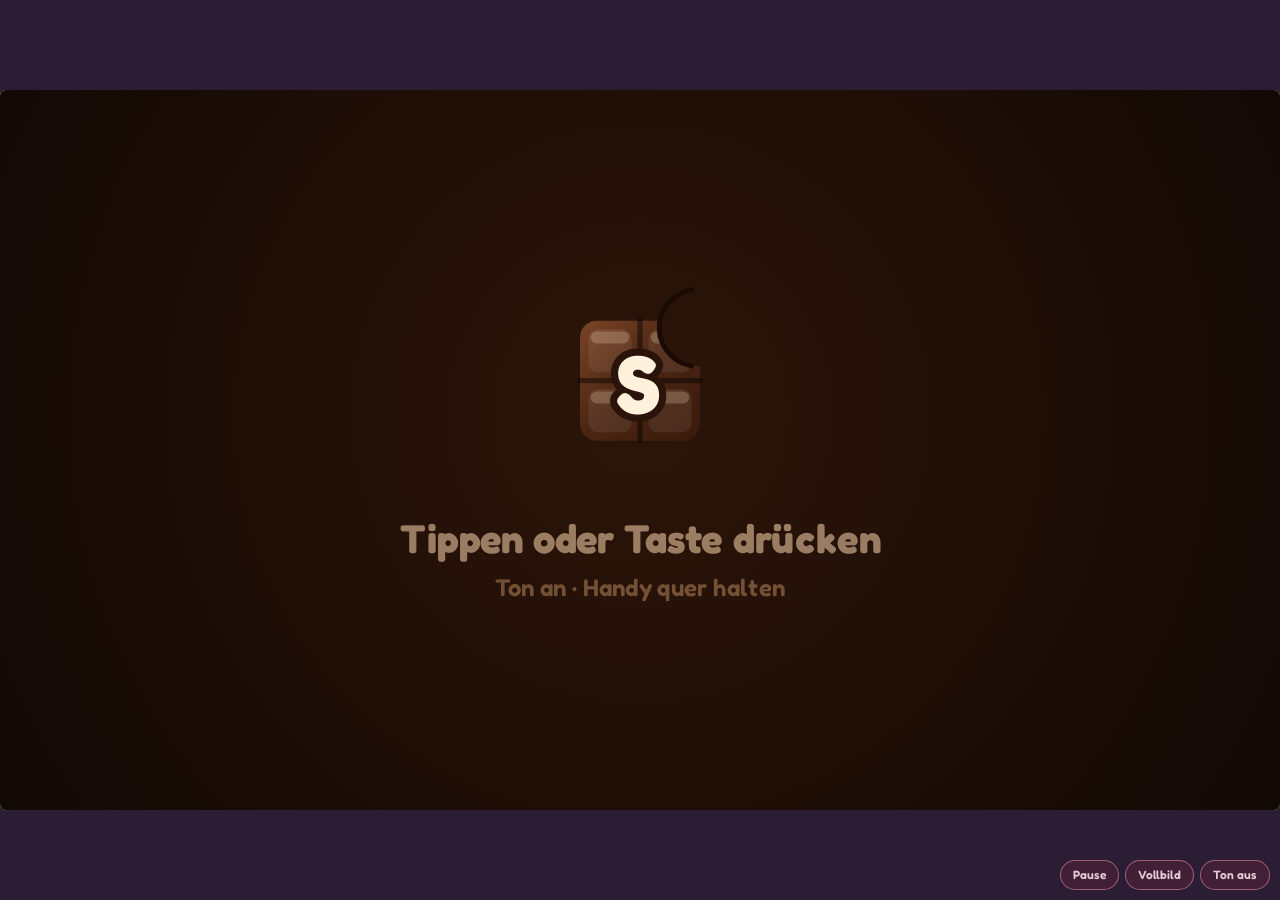
==== Pookiewookie-App/index.html @ 461b66d8 "Add files via upload" ====
<!doctype html>
<html lang="de">
<head>
<meta charset="utf-8">
<meta name="viewport" content="width=device-width, initial-scale=1, maximum-scale=1, user-scalable=no, viewport-fit=cover">
<meta name="theme-color" content="#2b1d33">
<meta name="apple-mobile-web-app-capable" content="yes">
<meta name="mobile-web-app-capable" content="yes">
<meta name="apple-mobile-web-app-status-bar-style" content="black-translucent">
<meta name="apple-mobile-web-app-title" content="Pookiewookie">
<link rel="manifest" href="manifest.webmanifest">
<link rel="icon" href="icon-192.png">
<link rel="apple-touch-icon" href="icon-180.png">
<title>Pookiewookie</title>
<link rel="preconnect" href="https://fonts.gstatic.com" crossorigin>
<link rel="stylesheet" href="https://fonts.googleapis.com/css2?family=Fredoka:wght@400;600;700&display=swap">
<style>
/* Layout: an HD canvas with the 480x270 logical world scaled to fit, a WebGL globe stacked on top for the world menu, soft rounded overlays. Pastel bakery palette. */
:root{
  --bg:#2b1d33; --fg:#fff7ef; --muted:#e6c9d6; --pink:#ff9eb0; --rose:#ff6f9c; --mint:#9be7a5; --sky:#8fd3ff; --cream:#fff4e0; --gold:#ffd84a; --plum:#7a3b57;
  --panel:rgba(74,34,58,.9); --line:rgba(255,158,176,.5);
  --font:'Fredoka',system-ui,-apple-system,'Segoe UI',sans-serif;
  color-scheme:dark;
}
[hidden]{display:none!important}
html,body{height:100%}
body{margin:0;background:var(--bg);color:var(--fg);font-family:var(--font);overflow:hidden;display:grid;place-items:center;overscroll-behavior:none;-webkit-user-select:none;user-select:none;-webkit-tap-highlight-color:transparent}
#stage{position:relative;touch-action:none}
#c{background:#ffc9dc;display:block;border-radius:6px}
#globe{position:absolute;inset:0;display:block;border-radius:6px;cursor:grab;touch-action:none}
#globe:active{cursor:grabbing}
:fullscreen #c,:fullscreen #globe{border-radius:0}
#globeUI{position:absolute;inset:0;pointer-events:none;overflow:hidden}
#globeUI .ghead{position:absolute;left:0;right:0;top:4%;text-align:center}
#globeUI h2{margin:0;font:700 clamp(18px,4.5vw,40px)/1.1 var(--font);color:#fff;text-shadow:3px 3px 0 var(--plum),0 0 30px rgba(143,211,255,.6)}
#globeUI #gprog{margin:4px 0 0;font:600 clamp(10px,1.8vw,15px)/1.3 var(--font);color:var(--muted);text-shadow:1px 1px 0 var(--plum)}
#globeUI .gfoot{position:absolute;left:2%;right:30%;bottom:3%;display:flex;gap:8px;justify-content:flex-start;align-items:center;flex-wrap:wrap}
#globeUI .gfoot p{margin:0;font:600 clamp(9px,1.6vw,13px)/1.3 var(--font);color:var(--muted);text-shadow:1px 1px 0 var(--plum)}
#globeUI .gfoot .btn{pointer-events:auto;padding:8px 14px;font-size:13px;margin:0}
.wm{position:absolute;left:0;top:0;pointer-events:auto;display:grid;justify-items:center;gap:2px;padding:4px 8px 6px;background:rgba(255,255,255,.9);border:2px solid rgba(122,59,87,.35);border-radius:14px;color:var(--plum);font:600 clamp(9px,1.6vw,13px)/1.2 var(--font);cursor:pointer;transition:opacity .15s;will-change:transform;white-space:nowrap}
.wm b{width:1.9em;height:1.9em;border-radius:50%;background:var(--rose);color:#fff;display:grid;place-items:center;font-weight:700;box-shadow:0 2px 0 var(--plum)}
.wm i{font-style:normal;font-size:.85em;color:#b06a85}
.wm.done b{background:var(--mint);color:var(--plum)}
.wm.sel{border-color:var(--gold);box-shadow:0 0 0 3px rgba(255,216,74,.55),0 0 22px rgba(255,216,74,.5)}
.wm::after{content:"";position:absolute;left:50%;bottom:-9px;margin-left:-6px;border:6px solid transparent;border-top-color:rgba(255,255,255,.9)}
.ov{position:fixed;inset:0;z-index:3;display:grid;place-items:center;padding:16px;background:rgba(43,29,51,.55);overflow:auto}
.card{max-width:560px;width:100%;box-sizing:border-box;padding:26px 24px;background:var(--panel);border:4px solid var(--pink);border-radius:26px;box-shadow:0 10px 0 rgba(0,0,0,.25);text-align:center}
h1{margin:0 0 6px;font:700 clamp(34px,8vw,64px)/1.1 var(--font);color:var(--pink);text-shadow:4px 4px 0 var(--plum);letter-spacing:.02em}
h2{margin:0 0 10px;font:700 clamp(22px,5vw,32px)/1.2 var(--font);color:var(--pink)}
.sub{margin:0 0 14px;font:600 14px/1.5 var(--font);color:var(--muted)}
p{margin:0 0 14px;font:400 15px/1.55 var(--font)}
.keys{display:grid;grid-template-columns:repeat(2,minmax(0,1fr));gap:6px 14px;margin:0 0 16px;font:400 13px/1.6 var(--font);color:var(--muted);text-align:left}
.keys b{color:var(--fg);font-weight:600;padding:1px 6px;border:1px solid var(--line);border-radius:6px;margin-right:3px}
.btn{background:var(--rose);color:#fff;border:0;padding:12px 22px;border-radius:999px;font:700 16px/1 var(--font);cursor:pointer;box-shadow:0 5px 0 var(--plum)}
.btn:hover{transform:translateY(1px);box-shadow:0 4px 0 var(--plum)}
.btn.ghost{background:transparent;color:var(--fg);border:2px solid var(--line);box-shadow:none;margin-left:8px;padding:10px 16px}
.btn.ghost:hover{transform:none;background:rgba(255,158,176,.15)}
:focus-visible{outline:3px solid var(--sky);outline-offset:2px}
.btnrow{display:flex;gap:8px;justify-content:center;flex-wrap:wrap;margin:0 0 6px}
.btnrow .btn{margin:0}
details{margin:0 0 16px;text-align:left;border:2px solid var(--line);border-radius:16px;padding:10px 14px;background:rgba(0,0,0,.15)}
summary{cursor:pointer;font:700 14px/1.4 var(--font);color:var(--pink)}
.settings{display:grid;gap:8px 12px;align-items:center;margin-top:10px;font:600 13px/1.4 var(--font);color:var(--muted)}
.settings label.chk{display:flex;gap:8px;align-items:center;color:var(--fg)}
.settings input[type=checkbox]{width:18px;height:18px;accent-color:var(--rose)}
.settings small{font:400 12px/1.4 var(--font);color:var(--muted)}
#card{background:#ffc9dc}
#card .card{background:rgba(74,34,58,.92)}
#card-world{margin:0 0 4px;font:600 13px/1.4 var(--font);letter-spacing:.14em;text-transform:uppercase;color:var(--gold)}
#card-lives{color:var(--muted);font-size:15px}
#clear-stars{font-size:30px;color:var(--gold);margin:0 0 8px;letter-spacing:.2em}
#clear-stats{display:grid;grid-template-columns:repeat(2,minmax(0,1fr));gap:8px 16px;margin:0 0 18px;text-align:left}
.row{display:flex;flex-direction:column;gap:2px}.row dt{font-size:12px;color:var(--muted)}.row dd{margin:0;font-size:20px;font-weight:700;color:var(--pink)}
#bubble{position:fixed;left:50%;top:12%;transform:translateX(-50%) scale(1);z-index:4;max-width:min(80vw,520px);padding:12px 20px;background:#fff;color:var(--plum);border:4px solid var(--pink);border-radius:22px;font:700 clamp(15px,3.2vw,26px)/1.25 var(--font);text-align:center;opacity:0;pointer-events:none;transition:opacity .2s}
#bubble::after{content:"";position:absolute;left:50%;bottom:-18px;margin-left:-10px;border:10px solid transparent;border-top-color:var(--pink)}
#bubble.on{opacity:1;animation:pop .45s cubic-bezier(.2,1.6,.4,1)}
#bubble.sad{border-color:var(--sky);color:#3b5a7a}#bubble.sad::after{border-top-color:var(--sky)}
@keyframes pop{0%{transform:translateX(-50%) scale(.5)}100%{transform:translateX(-50%) scale(1)}}
#banner{position:fixed;left:50%;top:34%;transform:translateX(-50%);z-index:4;text-align:center;opacity:0;transition:opacity .3s;pointer-events:none;max-width:90vw}
#banner.on{opacity:1}
#banner div{font:700 clamp(26px,5vw,48px)/1.1 var(--font);color:var(--gold);text-shadow:3px 3px 0 var(--plum),0 0 24px rgba(0,0,0,.5)}
#banner small{display:block;margin-top:6px;font:600 15px/1.3 var(--font);color:#fff;text-shadow:2px 2px 0 var(--plum)}
#corner{position:fixed;right:10px;bottom:10px;z-index:5;display:flex;gap:6px}
#corner button{background:rgba(74,34,58,.75);color:var(--muted);border:1px solid var(--line);border-radius:999px;padding:8px 12px;font:600 12px/1 var(--font);cursor:pointer}
#corner button:hover{color:#fff;border-color:var(--pink)}
#touch{position:fixed;inset:auto 0 0 0;z-index:4;display:none;justify-content:space-between;padding:0 max(12px,env(safe-area-inset-left,0px)) calc(10px + env(safe-area-inset-bottom,0px)) max(12px,env(safe-area-inset-right,0px));pointer-events:none}
#touch div{display:flex;gap:8px;align-items:flex-end}
#touch .col{flex-direction:column;align-items:center;gap:8px}
#touch button{pointer-events:auto;width:54px;height:54px;border-radius:50%;background:rgba(74,34,58,.55);border:2px solid var(--line);color:var(--fg);font:700 18px/1 var(--font);touch-action:none;-webkit-user-select:none;user-select:none;padding:0}
#touch button small{display:block;font:600 8px/1 var(--font);color:var(--muted);margin-top:2px}
#touch button:active{background:var(--rose)}
#touch .big{width:64px;height:64px}
/* the run pad: one pill, slide the thumb left or right without lifting it */
.dpad{pointer-events:auto;width:150px;height:60px;border-radius:999px;background:rgba(74,34,58,.55);border:2px solid var(--line);display:flex;align-items:center;justify-content:space-between;padding:0 16px;box-sizing:border-box;color:var(--fg);font:700 22px/1 var(--font);touch-action:none;-webkit-user-select:none;user-select:none}
.dpad span{transition:transform .08s,color .08s;opacity:.85}
.dpad i{width:6px;height:6px;border-radius:50%;background:var(--muted);opacity:.6}
.dpad.l span:first-child,.dpad.r span:last-child{color:#fff;opacity:1;transform:scale(1.35)}
.dpad.l,.dpad.r{background:rgba(255,111,156,.45)}
/* touch devices: on-screen pad, corner buttons at the top, short help, landscape only */
body.touch #touch{display:none}
body.touch.playing #touch{display:flex}
body.touch #corner{display:none;bottom:auto;top:max(6px,env(safe-area-inset-top,0px));right:auto;left:50%;transform:translateX(-50%)}
body.touch.playing #corner,body.touch.onglobe #corner{display:flex}
body.touch #corner button{padding:6px 10px;font-size:11px}
body.touch #corner button:not(#btnPause){display:none}
#rotate div{width:min(84vw,460px);overflow-wrap:anywhere}
body.touch .keys{display:none}
body.touch .touchhelp{display:block}
.touchhelp{display:none;margin:0 0 14px;font:600 13px/1.5 var(--font);color:var(--muted)}
body.touch .card{padding:16px 14px}
body.touch h1{font-size:clamp(28px,9vw,48px)}
body.touch #bubble{top:16%;font-size:clamp(13px,3.5vw,20px)}
body.touch #globeUI .gfoot p{display:none}
#rotate{display:none;position:fixed;inset:0;z-index:9;place-items:center;background:var(--bg);text-align:center;font:700 clamp(16px,5vw,24px)/1.4 var(--font);color:var(--pink)}
#rotate span{display:block;font-size:64px;animation:turn 1.6s ease-in-out infinite alternate}
@keyframes turn{from{transform:rotate(0)}to{transform:rotate(90deg)}}
@media(orientation:portrait){body.touch #rotate{display:grid}}
.card.letter{background:#fff7ea;color:#5a3a2a;border-color:#ff9eb0;font-family:var(--font)}
.card.letter h2{color:#e0457b}
.card.letter p{font:500 15px/1.6 var(--font);text-align:left;white-space:pre-line;background:rgba(255,158,176,.12);border-radius:14px;padding:12px 14px}
.keks{list-style:none;margin:0 0 16px;padding:0;display:grid;gap:6px;text-align:left;max-height:50vh;overflow:auto}
.keks li{display:flex;gap:10px;align-items:center;padding:6px 10px;border-radius:10px;background:rgba(0,0,0,.2);color:var(--muted);font:600 13px/1.3 var(--font)}
.keks li.done{color:#fff;background:rgba(255,216,74,.18)}
.keks li b{font-size:16px;width:22px;text-align:center}
.wm.space b{background:#3b2a6a;font-size:1em}
#pause{background:rgba(43,29,51,.72);backdrop-filter:blur(3px)}
#pause .card{max-width:380px}
#pause .menu{display:grid;gap:10px;margin:0 0 8px}
#pause .menu .btn{margin:0;width:100%}
#pause-level{margin:0 0 16px;color:var(--gold);font-weight:600;letter-spacing:.06em}
/* fallback world map (no WebGL) */
#map{align-content:start;padding:18px 16px calc(24px + env(safe-area-inset-bottom,0px))}
#map .head{display:flex;justify-content:space-between;align-items:flex-end;gap:12px;max-width:900px;width:100%;margin:0 auto 12px}
#map h2{margin:0}
#map-progress{margin:0;font:600 13px/1.4 var(--font);color:var(--muted)}
#worlds{display:grid;gap:12px;max-width:900px;width:100%;margin:0 auto}
.world{border-radius:22px;padding:14px 16px;border:3px solid rgba(255,255,255,.55);box-shadow:0 6px 0 rgba(0,0,0,.2)}
.world h3{margin:0 0 10px;font:700 20px/1.2 var(--font);color:var(--plum);text-shadow:1px 1px 0 #fff}
.world h3 span{display:inline-block;font-size:12px;letter-spacing:.14em;text-transform:uppercase;background:var(--plum);color:#fff;border-radius:999px;padding:3px 10px;margin-right:10px;vertical-align:middle;text-shadow:none}
.nodes{display:grid;grid-template-columns:repeat(4,minmax(0,1fr));gap:10px;position:relative}
.node{position:relative;z-index:1;display:grid;justify-items:center;gap:4px;padding:8px 6px 10px;background:rgba(255,255,255,.72);border:3px solid rgba(122,59,87,.25);border-radius:18px;color:var(--plum);font:600 12px/1.2 var(--font);cursor:pointer;min-width:0}
.node b{width:40px;height:40px;border-radius:50%;background:var(--rose);color:#fff;display:grid;place-items:center;font:700 18px/1 var(--font);box-shadow:0 4px 0 var(--plum)}
.node.tower b{background:var(--plum);box-shadow:0 4px 0 #3a1a2a}
.node span{white-space:nowrap;overflow:hidden;text-overflow:ellipsis;max-width:100%}
.node i{font-style:normal;color:var(--gold);text-shadow:1px 1px 0 var(--plum);letter-spacing:.1em;font-size:13px}
.node.done b{background:var(--mint);color:var(--plum)}
.node.sel{border-color:var(--gold);box-shadow:0 0 0 4px rgba(255,216,74,.5);transform:translateY(-3px)}
#map .foot{display:flex;gap:8px;justify-content:center;margin:16px auto 0;max-width:900px;flex-wrap:wrap}
@media(max-width:640px){.card{padding:18px 16px;border-radius:18px}.keys{grid-template-columns:1fr}.nodes{grid-template-columns:repeat(2,minmax(0,1fr))}.node span{font-size:11px}}
</style>
</head>
<body>

<div id="stage">
  <canvas id="c" width="480" height="270"></canvas>
  <canvas id="globe" hidden></canvas>
  <div id="globeUI" hidden>
    <div class="ghead"><h2>Wähle eine Welt</h2><p id="gprog"></p></div>
    <div id="markers"></div>
    <div class="gfoot"><button id="btnDaily" class="btn" type="button">Tageslevel</button><button id="btnKeks" class="btn ghost" type="button">Keksdose</button><button id="btnGlobeBack" class="btn ghost" type="button">Hauptmenü</button><button id="btnReset" class="btn ghost" type="button">Spielstand löschen</button><p>Ziehen = drehen · ← → wählen · Enter oder Klick = reinfliegen</p></div>
  </div>
</div>
<div id="bubble">Where is my Pookie?</div>
<div id="banner"></div>

<div id="title" class="ov">
  <div class="card">
    <h1>Pookiewookie</h1>
    <p class="sub">Wookie sucht seine Pookie · 7 Welten · 28 Level · 9 Gadgets · Rätselkammern · Raketenflug</p>
    <p>Pookie, die weiße Bärin, wurde vom Sternenpiraten entführt. Wookie muss durch Zuckerwattewiese, Kokosinsel, Dschungel, Schneeland, Lavawelt und Wolkenschloss und fliegt zuletzt mit der Rakete zum Mond, zum Mars und zum Saturn-Gefängnis. Lies Pookies Briefe im Hub, finde die lila Rätselröhren, läute die Glocken in der richtigen Reihenfolge und sammle die Schokomünzen für neue Kostüme.</p>
    <div class="keys">
      <span><b>← →</b> laufen · <b>↑</b> klettern / springen</span><span><b>Leer</b> / <b>K</b> springen · in der Luft nochmal = Doppelsprung</span>
      <span><b>Shift</b> / <b>X</b> rennen · schießen (Kaffee, Honigschleuder)</span><span><b>↓</b> in der Luft = Stampfer · auf Gold-Röhre = Bonusraum</span>
      <span><b>Esc</b> / <b>P</b> Pause · <b>F</b> Vollbild</span><span>Kapsel anstoßen = Gadget ziehen · Honigkanone = reinlaufen</span>
    </div>
    <p class="touchhelp">Handy quer halten. Links ◀ ▶ laufen. Rechts: A springen (in der Luft nochmal = Salto), ▼ Stampfer in der Luft und Bonus-Röhren, B schießen. An Ranken hält A fest und klettert. Level starten: springen und mit ▼ auf das Schild stampfen. Auf dem Globus: Welt antippen.</p>
    <details>
      <summary>Einstellungen</summary>
      <div class="settings">
        <label class="chk"><input type="checkbox" id="chkVoice" checked> Wookie spricht (echte Sprachaufnahmen)</label>
        <label class="chk"><input type="checkbox" id="chkAssist"> Hilfe-Modus: Wookie startet jedes Level mit Schutzblase</label>
        <label class="chk">Kostüm <select id="selCostume" style="margin-left:8px;padding:6px 10px;border-radius:10px;border:2px solid var(--line);background:#3b2543;color:var(--fg);font:600 13px/1.2 var(--font)"></select> <small id="coinCount" style="margin-left:8px"></small></label>
        <label class="chk">Wookies Look <select id="selStyle" style="margin-left:8px;padding:6px 10px;border-radius:10px;border:2px solid var(--line);background:#3b2543;color:var(--fg);font:600 13px/1.2 var(--font)"><option value="cool">Cool (neu)</option><option value="abenteurer">Abenteurer</option></select></label>
        <small>Ton und Stimme starten nach dem ersten Klick. Die Buttons unten rechts schalten Ton und Vollbild.</small>
      </div>
    </details>
    <div class="btnrow">
      <button id="btnStart" class="btn" type="button">Zum Globus</button>
      <button id="btnVoice" class="btn ghost" type="button">Stimme testen</button>
      <button class="btn ghost btnFull" type="button">Vollbild</button>
    </div>
    <p class="sub" style="margin:12px 0 0;font-size:12px">ein Schokofreedo Games Spiel · A = Sprung, in der Luft nochmal A = Doppelsprung</p>
  </div>
</div>

<div id="map" class="ov" hidden>
  <div class="head"><div><h2>Weltkarte</h2><p id="map-progress"></p></div><p class="sub" style="margin:0">Pfeile wählen · Enter startet</p></div>
  <div id="worlds"></div>
  <div class="foot"><button id="btnMapBack" class="btn ghost" type="button" style="margin:0">Hauptmenü</button></div>
</div>

<div id="card" class="ov" hidden>
  <div class="card">
    <p id="card-world">Welt 1 · Zuckerwattewiese</p>
    <h2 id="card-title">1. Erste Hüpfer</h2>
    <p id="card-lives">Wookie × 4</p>
  </div>
</div>

<div id="pause" class="ov" hidden>
  <div class="card">
    <h2>Pause</h2>
    <p id="pause-level">Welt 1-1</p>
    <div class="menu">
      <button id="btnResume" class="btn" type="button">Fortsetzen</button>
      <button id="btnRestart" class="btn ghost" type="button">Level neu starten</button>
      <button id="btnPauseMap" class="btn ghost" type="button">Zurück zur Welt</button>
      <button id="btnPauseGlobe" class="btn ghost" type="button">Zum Globus</button>
      <button id="btnPauseTitle" class="btn ghost" type="button">Hauptmenü</button>
      <button class="btn ghost btnFull" type="button">Vollbild</button>
      <button class="btn ghost btnVoiceToggle" type="button">Stimme aus</button>
      <button id="btnPauseMute" class="btn ghost" type="button">Ton aus</button>
    </div>
    <p class="sub" style="margin:0">Esc oder P: weiterspielen</p>
  </div>
</div>

<div id="letter" class="ov" hidden>
  <div class="card letter">
    <h2 id="letter-title">Brief von Pookie</h2>
    <p id="letter-text"></p>
    <button id="btnLetterClose" class="btn" type="button">Alles klar, Pookie!</button>
  </div>
</div>

<div id="keks" class="ov" hidden>
  <div class="card">
    <h2>Keksdose</h2>
    <p class="sub" id="keks-count"></p>
    <ul id="keks-list" class="keks"></ul>
    <button id="btnKeksClose" class="btn" type="button">Schließen</button>
  </div>
</div>

<div id="clear" class="ov" hidden>
  <div class="card">
    <h2 id="clear-title">Level geschafft</h2>
    <p id="clear-stars">☆ ☆ ☆</p>
    <dl id="clear-stats"></dl>
    <button id="clear-next" class="btn" type="button">Nächstes Level</button>
    <button id="clear-map" class="btn ghost" type="button">Zurück zur Welt</button>
  </div>
</div>

<div id="over" class="ov" hidden>
  <div class="card">
    <h2>Wookie ist traurig</h2>
    <p class="sub">Pookie wartet immer noch. Dein Fortschritt bleibt gespeichert.</p>
    <p id="over-score"></p>
    <button id="btnOver" class="btn" type="button">Zum Globus</button>
  </div>
</div>

<div id="win" class="ov" hidden>
  <div class="card">
    <h2>Pookie ist gerettet!</h2>
    <p class="sub">Wookie und Pookie sind wieder zusammen. ♥ Alle Sternkekse gesammelt? Der Globus zeigt es dir.</p>
    <p id="win-score"></p>
    <button id="btnWin" class="btn" type="button">Zum Globus</button>
  </div>
</div>

<div id="touch">
  <div><div id="dpad" class="dpad" aria-label="Laufen: Daumen nach links oder rechts schieben"><span>◀</span><i></i><span>▶</span></div></div>
  <div class="rpad"><button type="button" data-k="down" aria-label="Stampfer">▼<small>Stampf</small></button><div class="col"><button type="button" data-k="run" aria-label="Schuss">B<small>Schuss</small></button><button type="button" class="big" data-k="jumpkey" aria-label="Springen">A<small>Sprung</small></button></div></div>
</div>
<div id="rotate"><div><span>📱</span>Bitte das Handy quer halten, dann geht's los.</div></div>
<div id="corner"><button id="btnPause" type="button">Pause</button><button class="btnFull" type="button">Vollbild</button><button id="btnMute" type="button">Ton aus</button></div>

<script src="p/worlds.js"></script>
<script src="p/audio.js"></script>
<script src="p/voicelines.js"></script>
<script src="p/levels.js"></script>
<script src="p/gadgets.js"></script>
<script src="p/engine.js"></script>
<script src="p/entities.js"></script>
<script src="p/draw.js"></script>
<script src="p/fx.js"></script>
<script src="p/globe.js"></script>
<script src="p/hub.js"></script>
<script src="p/rocket.js"></script>
<script src="p/brand.js"></script>
<script src="p/game.js"></script>
<script>
if ('serviceWorker' in navigator) { window.addEventListener('load', () => { navigator.serviceWorker.register('sw.js').catch(() => {}); }); }
</script>
</body>
</html>
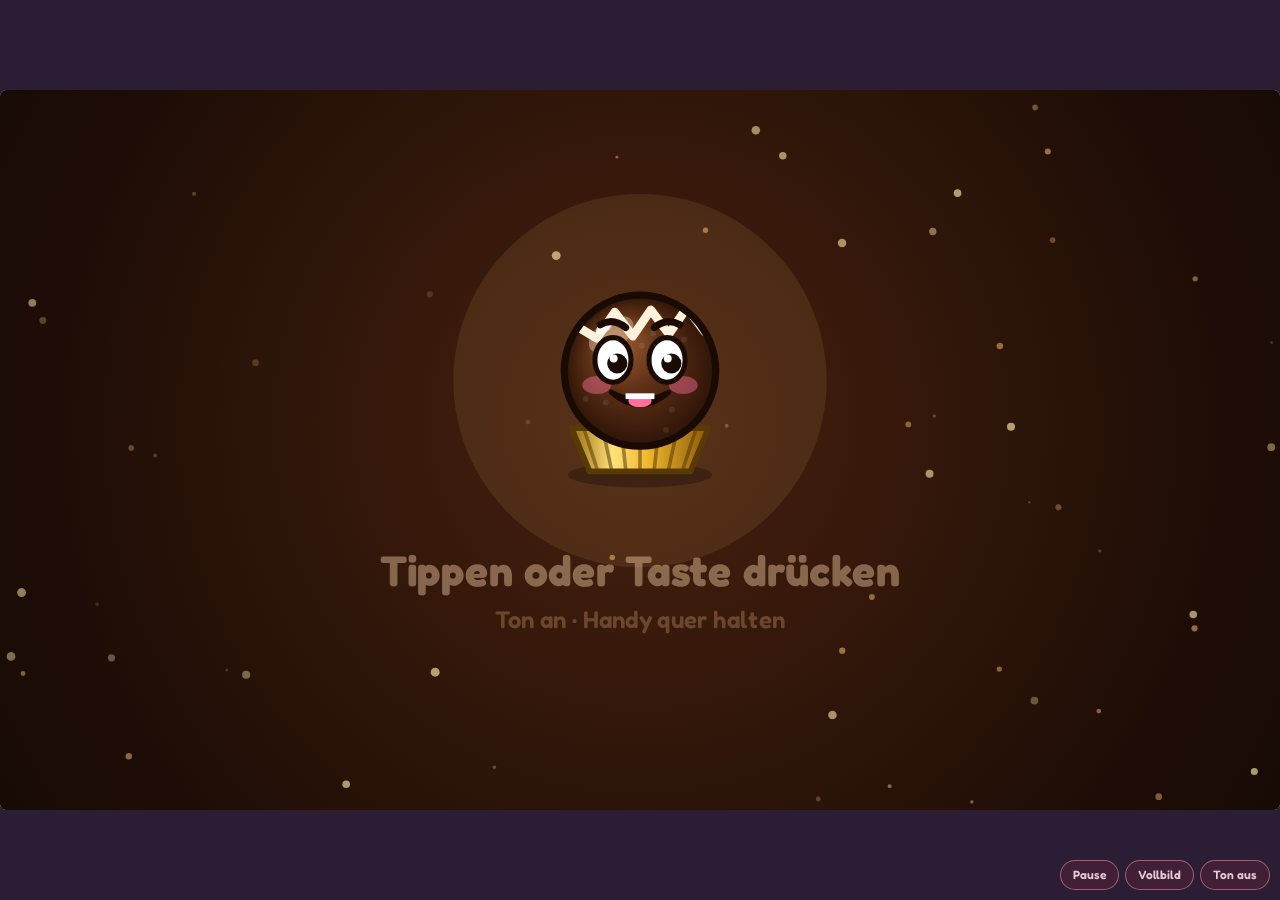
==== commit eaf51053: "Add files via upload" ====
--- a/Pookiewookie-App/index.html
+++ b/Pookiewookie-App/index.html
@@ -13,7 +13,8 @@
 <link rel="apple-touch-icon" href="icon-180.png">
 <title>Pookiewookie</title>
 <link rel="preconnect" href="https://fonts.gstatic.com" crossorigin>
-<link rel="stylesheet" href="https://fonts.googleapis.com/css2?family=Fredoka:wght@400;600;700&display=swap">
+<link rel="stylesheet" href="https://fonts.googleapis.com/css2?family=Fredoka:wght@400;500;600;700&display=swap">
+<link rel="stylesheet" href="p/puzzles.css">
 <style>
 /* Layout: an HD canvas with the 480x270 logical world scaled to fit, a WebGL globe stacked on top for the world menu, soft rounded overlays. Pastel bakery palette. */
 :root{
@@ -123,6 +124,22 @@
 .keks li.done{color:#fff;background:rgba(255,216,74,.18)}
 .keks li b{font-size:16px;width:22px;text-align:center}
 .wm.space b{background:#3b2a6a;font-size:1em}
+/* shop */
+.card.shop{max-width:620px}
+.tabs{display:flex;gap:6px;justify-content:center;margin:0 0 10px}
+.tab{background:transparent;color:var(--muted);border:2px solid var(--line);border-radius:999px;padding:7px 16px;font:700 14px/1 var(--font);cursor:pointer}
+.tab.on{background:var(--rose);color:#fff;border-color:var(--rose)}
+.shoplist{list-style:none;margin:0 0 14px;padding:0;display:grid;gap:6px;text-align:left;max-height:min(52vh,420px);overflow:auto}
+.shoplist li{display:grid;grid-template-columns:38px 1fr auto;gap:10px;align-items:center;padding:7px 10px;border-radius:14px;background:rgba(0,0,0,.2)}
+.shoplist li.own{background:rgba(155,231,165,.12)}
+.shoplist li.nope{animation:pzshake .35s}
+.shoplist b{display:block;font:700 14px/1.2 var(--font);color:#fff}.shoplist small{font:500 12px/1.3 var(--font);color:var(--muted)}
+.shoplist .btn{padding:8px 12px;font-size:13px;margin:0;white-space:nowrap}.shoplist .btn.poor{opacity:.55}
+.shoplist .owned{font:700 12px/1 var(--font);color:var(--mint)}.shoplist .lock{font:600 11px/1.2 var(--font);color:var(--muted)}
+.ico{width:34px;height:34px;border-radius:10px;display:grid;place-items:center;font-style:normal;font-size:20px;background:rgba(255,255,255,.12)}
+.ico-shield::before{content:"🛡️"}.ico-fat::before{content:"🚀"}.ico-laser2::before{content:"✳️"}.ico-laser3::before{content:"💥"}.ico-turbo::before{content:"⚡"}.ico-magnet::before{content:"🧲"}.ico-paint::before{content:"✨"}
+.ico-wiese::before{content:"🧣"}.ico-insel::before{content:"👒"}.ico-dschungel::before{content:"🪖"}.ico-schnee::before{content:"🧶"}.ico-lava::before{content:"⛑️"}.ico-himmel::before{content:"🦸"}.ico-gold::before{content:"👑"}
+@media(max-height:480px){.card.shop{padding:12px 14px}.card.shop h2{font-size:20px;margin-bottom:4px}.shoplist{max-height:52vh}}
 #pause{background:rgba(43,29,51,.72);backdrop-filter:blur(3px)}
 #pause .card{max-width:380px}
 #pause .menu{display:grid;gap:10px;margin:0 0 8px}
@@ -157,7 +174,7 @@
   <div id="globeUI" hidden>
     <div class="ghead"><h2>Wähle eine Welt</h2><p id="gprog"></p></div>
     <div id="markers"></div>
-    <div class="gfoot"><button id="btnDaily" class="btn" type="button">Tageslevel</button><button id="btnKeks" class="btn ghost" type="button">Keksdose</button><button id="btnGlobeBack" class="btn ghost" type="button">Hauptmenü</button><button id="btnReset" class="btn ghost" type="button">Spielstand löschen</button><p>Ziehen = drehen · ← → wählen · Enter oder Klick = reinfliegen</p></div>
+    <div class="gfoot"><button id="btnDaily" class="btn" type="button">Tageslevel</button><button class="btn btnShop" type="button">Shop</button><button id="btnKeks" class="btn ghost" type="button">Keksdose</button><button id="btnGlobeBack" class="btn ghost" type="button">Hauptmenü</button><button id="btnReset" class="btn ghost" type="button">Spielstand löschen</button><p>Ziehen = drehen · ← → wählen · Enter oder Klick = reinfliegen</p></div>
   </div>
 </div>
 <div id="bubble">Where is my Pookie?</div>
@@ -166,8 +183,8 @@
 <div id="title" class="ov">
   <div class="card">
     <h1>Pookiewookie</h1>
-    <p class="sub">Wookie sucht seine Pookie · 7 Welten · 28 Level · 9 Gadgets · Rätselkammern · Raketenflug</p>
-    <p>Pookie, die weiße Bärin, wurde vom Sternenpiraten entführt. Wookie muss durch Zuckerwattewiese, Kokosinsel, Dschungel, Schneeland, Lavawelt und Wolkenschloss und fliegt zuletzt mit der Rakete zum Mond, zum Mars und zum Saturn-Gefängnis. Lies Pookies Briefe im Hub, finde die lila Rätselröhren, läute die Glocken in der richtigen Reihenfolge und sammle die Schokomünzen für neue Kostüme.</p>
+    <p class="sub">Wookie sucht seine Pookie · 10 Welten · 40 Level · 20 Rätsel · U-Boot · Raketenflug · großes Finale</p>
+    <p>Pookie, die weiße Bärin, wurde vom Sternenpiraten entführt. Wookie hüpft durch Zuckerwattewiese und Kokosinsel, taucht mit dem U-Boot durchs Korallenmeer, klettert durch Dschungel und Schokoladenland, rutscht übers Schneeland, trotzt der Lavawelt und dem Wolkenschloss und fliegt mit der Rakete bis zum Saturn. Und danach? Ein Schwarzes Loch, die Schoko-Mafia und ein langer Weg nach Hause.</p>
     <div class="keys">
       <span><b>← →</b> laufen · <b>↑</b> klettern / springen</span><span><b>Leer</b> / <b>K</b> springen · in der Luft nochmal = Doppelsprung</span>
       <span><b>Shift</b> / <b>X</b> rennen · schießen (Kaffee, Honigschleuder)</span><span><b>↓</b> in der Luft = Stampfer · auf Gold-Röhre = Bonusraum</span>
@@ -216,6 +233,7 @@
       <button id="btnRestart" class="btn ghost" type="button">Level neu starten</button>
       <button id="btnPauseMap" class="btn ghost" type="button">Zurück zur Welt</button>
       <button id="btnPauseGlobe" class="btn ghost" type="button">Zum Globus</button>
+      <button class="btn ghost btnShop" type="button">Shop</button>
       <button id="btnPauseTitle" class="btn ghost" type="button">Hauptmenü</button>
       <button class="btn ghost btnFull" type="button">Vollbild</button>
       <button class="btn ghost btnVoiceToggle" type="button">Stimme aus</button>
@@ -225,6 +243,24 @@
   </div>
 </div>
 
+<div id="shop" class="ov" hidden>
+  <div class="card shop">
+    <h2>Shop</h2>
+    <p class="sub">Du hast <b id="shop-money">0</b> Taler · Taler gibt es für Herzen, Gegner, Sternkekse, Level und Raketenflüge</p>
+    <div class="tabs"><button class="tab on" data-tab="rocket" type="button">Rakete</button><button class="tab" data-tab="outfits" type="button">Outfits</button></div>
+    <ul id="shop-list" class="shoplist"></ul>
+    <button id="btnShopClose" class="btn" type="button">Fertig</button>
+  </div>
+</div>
+
+<div id="puzzle" class="ov" hidden>
+  <div class="pzbox">
+    <header class="pzhead"><span id="pz-world"></span><h2 id="pz-title"></h2><p id="pz-intro"></p></header>
+    <div id="pz-root"></div>
+    <footer class="pzfoot"><span id="pz-msg"></span><button id="pz-tip" class="btn ghost" type="button">Pookies Tipp</button><button id="pz-tip2" class="btn ghost" type="button">Großer Tipp</button><button id="pz-solve" class="btn ghost" type="button">Lösung</button><button id="pz-close" class="btn ghost" type="button">Zurück</button></footer>
+  </div>
+</div>
+
 <div id="letter" class="ov" hidden>
   <div class="card letter">
     <h2 id="letter-title">Brief von Pookie</h2>
@@ -280,16 +316,42 @@
 <script src="p/worlds.js"></script>
 <script src="p/audio.js"></script>
 <script src="p/voicelines.js"></script>
+<script src="p/economy.js"></script>
+<script src="p/puzzles.js"></script>
 <script src="p/levels.js"></script>
 <script src="p/gadgets.js"></script>
 <script src="p/engine.js"></script>
 <script src="p/entities.js"></script>
 <script src="p/draw.js"></script>
 <script src="p/fx.js"></script>
+<script src="p/art.js"></script>
 <script src="p/globe.js"></script>
 <script src="p/hub.js"></script>
 <script src="p/rocket.js"></script>
 <script src="p/brand.js"></script>
+<script src="p/pz/dschungel-automat.js"></script>
+<script src="p/pz/dschungel-pfad.js"></script>
+<script src="p/pz/finale-tresor.js"></script>
+<script src="p/pz/finale-wurmloch.js"></script>
+<script src="p/pz/himmel-laternen.js"></script>
+<script src="p/pz/himmel-wortgitter.js"></script>
+<script src="p/pz/insel-schatzkarte.js"></script>
+<script src="p/pz/insel-schiebe.js"></script>
+<script src="p/pz/lava-hanoi.js"></script>
+<script src="p/pz/lava-mathe.js"></script>
+<script src="p/pz/schnee-rutsche.js"></script>
+<script src="p/pz/schnee-spiegel.js"></script>
+<script src="p/pz/schoko-chomp.js"></script>
+<script src="p/pz/schoko-sudoku.js"></script>
+<script src="p/pz/unterwasser-fische.js"></script>
+<script src="p/pz/unterwasser-rohre.js"></script>
+<script src="p/pz/weltraum-bloecke.js"></script>
+<script src="p/pz/weltraum-planeten.js"></script>
+<script src="p/pz/wiese-gedicht.js"></script>
+<script src="p/pz/wiese-waage.js"></script>
+<script src="p/sub.js"></script>
+<script src="p/finale1.js"></script>
+<script src="p/finale2.js"></script>
 <script src="p/game.js"></script>
 <script>
 if ('serviceWorker' in navigator) { window.addEventListener('load', () => { navigator.serviceWorker.register('sw.js').catch(() => {}); }); }
--- a/Pookiewookie-App/p/puzzles.css
+++ b/Pookiewookie-App/p/puzzles.css
@@ -0,0 +1,27 @@
+/* Pookiewookie: puzzle overlay. The box fills the screen on phones (landscape) and is a large card on desktop.
+   #pz-root is the puzzle's own area: about 880x400 px on desktop, about 800x255 px on a phone in landscape. */
+#puzzle{z-index:7;padding:8px;background:rgba(20,10,25,.78);backdrop-filter:blur(3px);place-items:center}
+#puzzle .pzbox{width:min(920px,100%);height:min(600px,calc(100vh - 16px));height:min(600px,calc(100dvh - 16px));box-sizing:border-box;display:flex;flex-direction:column;background:var(--panel,rgba(74,34,58,.94));border:4px solid var(--pink,#ff9eb0);border-radius:22px;box-shadow:0 10px 0 rgba(0,0,0,.25);overflow:hidden;transition:border-color .2s,box-shadow .2s}
+#puzzle .pzhead{padding:10px 16px 6px;text-align:center;flex:0 0 auto}
+#pz-world{font:600 11px/1.2 var(--font,'Fredoka',sans-serif);letter-spacing:.14em;text-transform:uppercase;color:var(--gold,#ffd84a)}
+#pz-title{margin:2px 0 2px;font:700 clamp(18px,3.4vw,26px)/1.15 var(--font,'Fredoka',sans-serif);color:var(--pink,#ff9eb0)}
+#pz-intro{margin:0;font:500 13px/1.35 var(--font,'Fredoka',sans-serif);color:var(--muted,#e6c9d6)}
+#pz-root{flex:1 1 auto;min-height:0;position:relative;overflow:hidden;margin:4px 10px;border-radius:14px;background:rgba(0,0,0,.18);color:var(--fg,#fff7ef);font-family:var(--font,'Fredoka',sans-serif);touch-action:none;-webkit-user-select:none;user-select:none}
+#puzzle .pzfoot{flex:0 0 auto;display:flex;gap:6px;align-items:center;justify-content:flex-end;flex-wrap:wrap;padding:6px 10px 10px}
+#puzzle .pzfoot .btn{margin:0;padding:8px 12px;font-size:13px}
+#pz-msg{flex:1 1 220px;min-width:0;font:600 13px/1.3 var(--font,'Fredoka',sans-serif);text-align:left;color:var(--muted,#e6c9d6)}
+#pz-msg.bad{color:#ff8fa8}#pz-msg.good{color:#9be7a5}#pz-msg.info{color:#ffe9a8}
+#puzzle .pzbox.shake{animation:pzshake .35s}
+@keyframes pzshake{20%{transform:translateX(-8px)}40%{transform:translateX(7px)}60%{transform:translateX(-5px)}80%{transform:translateX(3px)}}
+#puzzle .pzbox.won{border-color:var(--mint,#9be7a5);box-shadow:0 0 0 4px rgba(155,231,165,.5),0 10px 0 rgba(0,0,0,.25)}
+@media (max-height:480px){
+  #puzzle{padding:4px}
+  #puzzle .pzbox{height:calc(100vh - 8px);height:calc(100dvh - 8px);border-width:3px;border-radius:16px}
+  #puzzle .pzhead{padding:5px 12px 2px}
+  #pz-title{font-size:16px;display:inline}
+  #pz-world{display:none}
+  #pz-intro{font-size:11px;line-height:1.25}
+  #puzzle .pzfoot{padding:3px 8px 5px;gap:4px}
+  #puzzle .pzfoot .btn{padding:5px 9px;font-size:11px;box-shadow:none}
+  #pz-msg{font-size:11px;flex-basis:160px}
+}
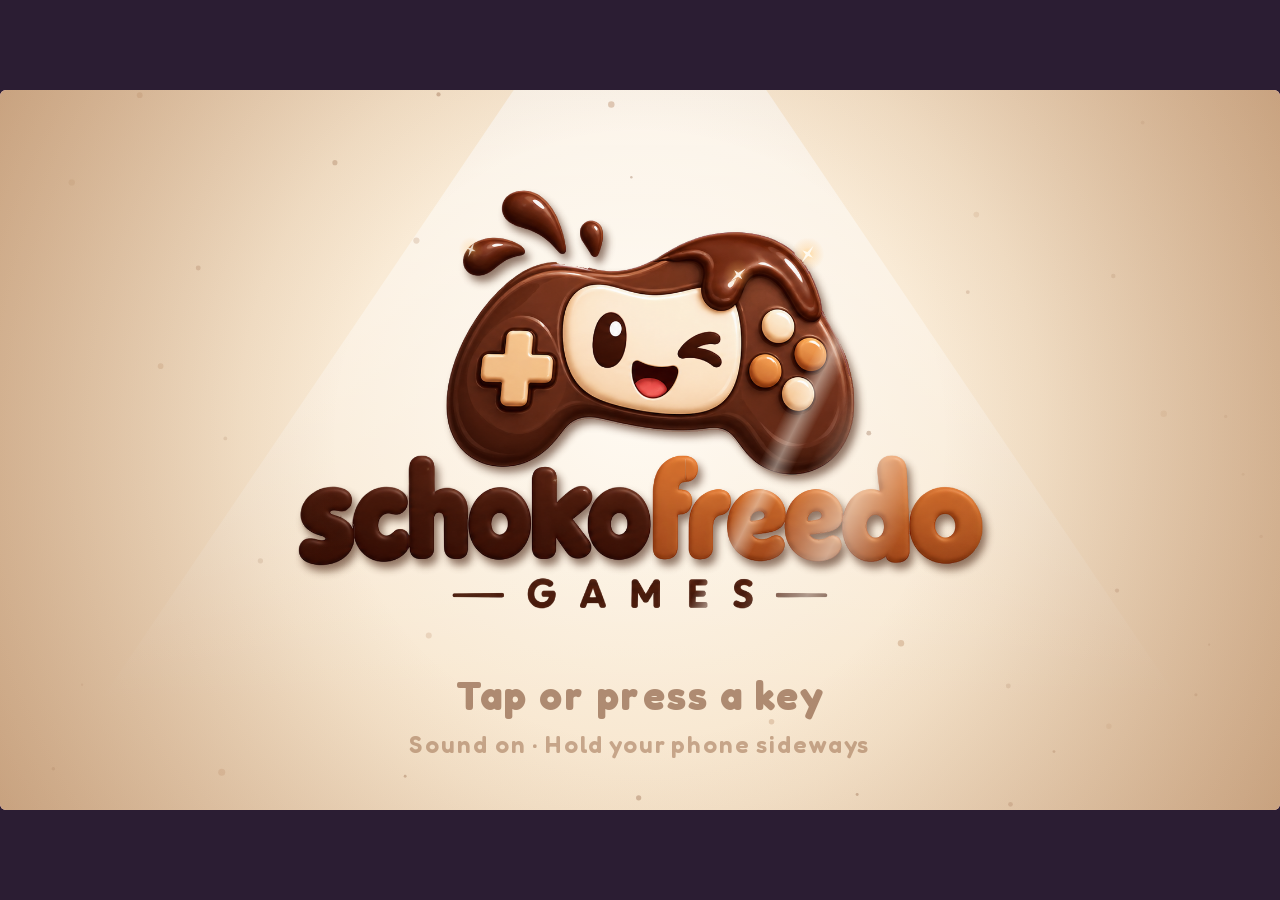
==== commit 20436b88: "The Starway Home: new name, app icon, English, Halloween event Updates the app in Pookiewookie-App/ " ====
--- a/Pookiewookie-App/index.html
+++ b/Pookiewookie-App/index.html
@@ -7,15 +7,17 @@
 <meta name="apple-mobile-web-app-capable" content="yes">
 <meta name="mobile-web-app-capable" content="yes">
 <meta name="apple-mobile-web-app-status-bar-style" content="black-translucent">
-<meta name="apple-mobile-web-app-title" content="Pookiewookie">
+<meta name="apple-mobile-web-app-title" content="Starway Home">
 <link rel="manifest" href="manifest.webmanifest">
 <link rel="icon" href="icon-192.png">
 <link rel="apple-touch-icon" href="icon-180.png">
-<title>Pookiewookie</title>
-<link rel="preconnect" href="https://fonts.gstatic.com" crossorigin>
-<link rel="stylesheet" href="https://fonts.googleapis.com/css2?family=Fredoka:wght@400;500;600;700&display=swap">
+<title>The Starway Home</title>
+<link rel="preload" href="p/fonts/fredoka-latin.woff2" as="font" type="font/woff2" crossorigin>
+<link rel="preload" href="p/brand/logo.png" as="image">
 <link rel="stylesheet" href="p/puzzles.css">
 <style>
+/* Fredoka (SIL Open Font License) ships with the game: works offline and loads nothing from third-party servers */
+@font-face{font-family:'Fredoka';font-style:normal;font-weight:300 700;font-display:swap;src:url(p/fonts/fredoka-latin.woff2) format('woff2')}
 /* Layout: an HD canvas with the 480x270 logical world scaled to fit, a WebGL globe stacked on top for the world menu, soft rounded overlays. Pastel bakery palette. */
 :root{
   --bg:#2b1d33; --fg:#fff7ef; --muted:#e6c9d6; --pink:#ff9eb0; --rose:#ff6f9c; --mint:#9be7a5; --sky:#8fd3ff; --cream:#fff4e0; --gold:#ffd84a; --plum:#7a3b57;
@@ -101,7 +103,7 @@
 body.touch #touch{display:none}
 body.touch.playing #touch{display:flex}
 body.touch #corner{display:none;bottom:auto;top:max(6px,env(safe-area-inset-top,0px));right:auto;left:50%;transform:translateX(-50%)}
-body.touch.playing #corner,body.touch.onglobe #corner{display:flex}
+body.touch.playing #corner{display:flex}
 body.touch #corner button{padding:6px 10px;font-size:11px}
 body.touch #corner button:not(#btnPause){display:none}
 #rotate div{width:min(84vw,460px);overflow-wrap:anywhere}
@@ -164,6 +166,87 @@
 .node.sel{border-color:var(--gold);box-shadow:0 0 0 4px rgba(255,216,74,.5);transform:translateY(-3px)}
 #map .foot{display:flex;gap:8px;justify-content:center;margin:16px auto 0;max-width:900px;flex-wrap:wrap}
 @media(max-width:640px){.card{padding:18px 16px;border-radius:18px}.keys{grid-template-columns:1fr}.nodes{grid-template-columns:repeat(2,minmax(0,1fr))}.node span{font-size:11px}}
+/* ---------- main menu dashboard: sits on the stage, sized in logical units (--u = px per logical px) ---------- */
+#title{position:absolute;inset:0;z-index:2;pointer-events:none;--u:2px;color:#fff;font-family:var(--font)}
+#title *{box-sizing:border-box}
+#title button{font-family:var(--font);-webkit-tap-highlight-color:transparent}
+.m-top{position:absolute;left:calc(var(--u)*10);right:calc(var(--u)*10);top:calc(var(--u)*7);display:flex;align-items:flex-start;justify-content:space-between;gap:calc(var(--u)*6)}
+.m-brand{display:grid;justify-items:center;animation:mIn .7s cubic-bezier(.2,1.4,.4,1) both}
+.m-logo{margin:0;display:grid;justify-items:center;font:700 calc(var(--u)*21)/.92 var(--font);letter-spacing:.02em;filter:drop-shadow(0 calc(var(--u)*2.2) 0 #10143a) drop-shadow(0 0 calc(var(--u)*9) rgba(255,200,90,.45));animation:logoBob 3.4s ease-in-out infinite;transform-origin:30% 80%}
+.m-logo span{-webkit-background-clip:text;background-clip:text;-webkit-text-fill-color:transparent;-webkit-text-stroke:calc(var(--u)*.8) #1b2050;padding:0 calc(var(--u)*1)}
+.m-logo .l1{background-image:linear-gradient(180deg,#fff8c8 0%,#ffe066 40%,#ffb02e 75%,#ff7a1a 100%)}
+.m-logo .l1 i{font-style:normal;font-size:.5em;vertical-align:.55em;margin-right:.18em}
+.m-logo .l2{font-size:1.18em;background-image:linear-gradient(180deg,#f4fbff 0%,#a8e2ff 40%,#4aa0ff 75%,#2a5cff 100%)}
+.m-tag{margin:calc(var(--u)*2) 0 0 calc(var(--u)*2);padding:calc(var(--u)*1.6) calc(var(--u)*6);border-radius:999px;background:linear-gradient(90deg,#ffd84a,#ffb347);color:#5a2a10;font:700 calc(var(--u)*6.4)/1 var(--font);letter-spacing:.06em;text-transform:uppercase;box-shadow:0 calc(var(--u)*1.4) 0 #9a5a10}
+.m-pills{display:flex;gap:calc(var(--u)*4);align-items:center;animation:mIn .7s .1s cubic-bezier(.2,1.4,.4,1) both}
+.m-pill{pointer-events:auto;display:flex;align-items:center;gap:calc(var(--u)*3);height:calc(var(--u)*18);padding:0 calc(var(--u)*7) 0 calc(var(--u)*3);border-radius:999px;background:rgba(24,8,36,.5);border:1px solid rgba(255,255,255,.24);-webkit-backdrop-filter:blur(8px);backdrop-filter:blur(8px);color:#fff;font:700 calc(var(--u)*8.6)/1 var(--font);box-shadow:inset 0 1px 0 rgba(255,255,255,.25),0 calc(var(--u)*2) calc(var(--u)*6) rgba(0,0,0,.25);cursor:pointer}
+.m-pill svg{width:calc(var(--u)*12.5);height:calc(var(--u)*12.5);flex:none}
+.m-pill.m-round{width:calc(var(--u)*18);padding:0;justify-content:center}
+.m-pill.m-round svg{transition:transform .5s}.m-pill.m-round:hover svg{transform:rotate(90deg)}
+.m-pill.bump{animation:bump .5s}
+.m-side{position:absolute;right:calc(var(--u)*10);top:calc(var(--u)*34);bottom:calc(var(--u)*9);width:calc(var(--u)*236);display:flex;flex-direction:column;gap:calc(var(--u)*6)}
+.m-play{pointer-events:auto;position:relative;overflow:hidden;flex:none;border:0;border-radius:calc(var(--u)*14);padding:calc(var(--u)*8) calc(var(--u)*12) calc(var(--u)*7);text-align:left;color:#fff;cursor:pointer;background:linear-gradient(135deg,#ff9a3d 0%,#ff4f8b 52%,#b23cff 100%);box-shadow:0 calc(var(--u)*3.4) 0 #5e1a4f,0 calc(var(--u)*8) calc(var(--u)*20) rgba(255,80,140,.45),inset 0 calc(var(--u)*1.2) 0 rgba(255,255,255,.5);display:grid;grid-template-columns:auto 1fr;align-items:center;column-gap:calc(var(--u)*9);row-gap:calc(var(--u)*1.5);animation:mIn .7s .15s cubic-bezier(.2,1.4,.4,1) both,playPulse 2.6s 1s ease-in-out infinite}
+.m-play::after{content:"";position:absolute;top:-50%;bottom:-50%;left:-40%;width:28%;background:linear-gradient(90deg,transparent,rgba(255,255,255,.55),transparent);transform:skewX(-20deg);animation:shine 3.8s 1.2s ease-in-out infinite;pointer-events:none}
+.m-play:active{transform:translateY(calc(var(--u)*2));box-shadow:0 calc(var(--u)*1.4) 0 #5e1a4f,0 calc(var(--u)*4) calc(var(--u)*12) rgba(255,80,140,.4)}
+.m-play .pi{grid-row:span 3;width:calc(var(--u)*36);height:calc(var(--u)*36);border-radius:50%;background:#fff;display:grid;place-items:center;box-shadow:0 calc(var(--u)*2) 0 rgba(90,20,70,.35),0 0 0 calc(var(--u)*3) rgba(255,255,255,.25)}
+.m-play .pi svg{width:52%;height:52%;margin-left:12%;fill:#ff4f8b}
+.m-play b{font:700 calc(var(--u)*18)/1 var(--font);letter-spacing:.06em;text-shadow:0 calc(var(--u)*1.2) 0 rgba(90,20,70,.45)}
+.m-play small{font:600 calc(var(--u)*6.8)/1.25 var(--font);opacity:.96;white-space:nowrap;overflow:hidden;text-overflow:ellipsis}
+.m-bar{display:block;height:calc(var(--u)*4.2);border-radius:99px;background:rgba(40,0,40,.28);overflow:hidden;box-shadow:inset 0 1px 2px rgba(0,0,0,.25)}
+.m-bar i{display:block;height:100%;width:0;background:linear-gradient(90deg,#fff7b0,#ffd84a);border-radius:inherit;transition:width .8s cubic-bezier(.2,1,.3,1)}
+.m-event{pointer-events:auto;flex:none;display:grid;grid-template-columns:auto 1fr;grid-template-rows:auto auto;column-gap:calc(var(--u)*6);align-items:center;height:calc(var(--u)*27);padding:0 calc(var(--u)*9) 0 calc(var(--u)*6);border:0;border-radius:calc(var(--u)*12);color:#fff;text-align:left;cursor:pointer;background:linear-gradient(120deg,#2a1450 0%,#5a2a8a 45%,#ff7a1a 100%);box-shadow:0 calc(var(--u)*2.4) 0 #1c0c38,0 0 calc(var(--u)*12) rgba(255,140,40,.45),inset 0 1px 0 rgba(255,255,255,.35);animation:mIn .6s .2s cubic-bezier(.2,1.4,.4,1) both}
+.m-event .ev-ico{grid-row:span 2;font-size:calc(var(--u)*17);line-height:1;filter:drop-shadow(0 0 calc(var(--u)*4) rgba(255,160,40,.8));animation:badge 1.6s ease-in-out infinite}
+.m-event .ev-t{display:grid;min-width:0}.m-event b{font:700 calc(var(--u)*8.4)/1.1 var(--font)}.m-event small{font:600 calc(var(--u)*5.8)/1.2 var(--font);opacity:.9;white-space:nowrap;overflow:hidden;text-overflow:ellipsis}
+.m-event .ev-bar{grid-column:2;height:calc(var(--u)*3);border-radius:99px;background:rgba(0,0,0,.3);overflow:hidden}.m-event .ev-bar i{display:block;height:100%;width:0;background:linear-gradient(90deg,#ffd84a,#ff8a2a);border-radius:inherit}
+.m-tiles{display:grid;grid-template-columns:1fr 1fr;grid-auto-rows:1fr;gap:calc(var(--u)*6);flex:1;min-height:0}
+.m-tile{pointer-events:auto;position:relative;overflow:hidden;min-height:0;border-radius:calc(var(--u)*12);border:1px solid rgba(255,255,255,.24);background:linear-gradient(160deg,rgba(255,255,255,.22),rgba(255,255,255,.05) 60%);-webkit-backdrop-filter:blur(10px);backdrop-filter:blur(10px);color:#fff;text-align:left;padding:calc(var(--u)*5) calc(var(--u)*8);display:flex;flex-direction:column;justify-content:flex-end;cursor:pointer;box-shadow:inset 0 1px 0 rgba(255,255,255,.3),0 calc(var(--u)*3) calc(var(--u)*10) rgba(20,0,30,.3);transition:transform .15s,background .2s;animation:mIn .6s cubic-bezier(.2,1.4,.4,1) both}
+.m-tile:nth-child(1){animation-delay:.22s}.m-tile:nth-child(2){animation-delay:.28s}.m-tile:nth-child(3){animation-delay:.34s}.m-tile:nth-child(4){animation-delay:.4s}
+.m-tile:hover{transform:translateY(-2px);background:linear-gradient(160deg,rgba(255,255,255,.3),rgba(255,255,255,.08) 60%)}
+.m-tile:active{transform:scale(.96)}
+.m-tile .ti{position:absolute;right:calc(var(--u)*6);top:calc(var(--u)*5);width:calc(var(--u)*21);height:calc(var(--u)*21);border-radius:calc(var(--u)*7);display:grid;place-items:center;color:#fff;box-shadow:0 calc(var(--u)*1.6) 0 rgba(0,0,0,.2),inset 0 1px 0 rgba(255,255,255,.45)}
+.m-tile .ti svg{width:64%;height:64%}
+.t-daily .ti{background:linear-gradient(140deg,#ffb347,#ff5a3c)}.t-shop .ti{background:linear-gradient(140deg,#7af0b0,#22b88a)}.t-keks .ti{background:linear-gradient(140deg,#ffe27a,#f0a020)}.t-story .ti{background:linear-gradient(140deg,#b9a2ff,#7a5af0)}
+.t-keks .ti svg{color:#fff3d0}
+.m-tile b{font:700 calc(var(--u)*10.4)/1.1 var(--font);text-shadow:0 1px 2px rgba(0,0,0,.25)}
+.m-tile small{font:600 calc(var(--u)*6.4)/1.25 var(--font);color:rgba(255,255,255,.82);white-space:nowrap;overflow:hidden;text-overflow:ellipsis}
+.m-badge{position:absolute;left:calc(var(--u)*6);top:calc(var(--u)*5);padding:calc(var(--u)*1.4) calc(var(--u)*4);border-radius:999px;background:#ff3d6e;color:#fff;font:700 calc(var(--u)*5.6)/1 var(--font);font-style:normal;letter-spacing:.06em;box-shadow:0 0 0 calc(var(--u)*1) rgba(255,255,255,.6);animation:badge 1.4s ease-in-out infinite}
+.m-faces{position:absolute;left:calc(var(--u)*7);top:calc(var(--u)*6);display:flex}
+.m-faces canvas{width:calc(var(--u)*19);height:calc(var(--u)*19);border-radius:50%;margin-right:calc(var(--u)*-5);background:radial-gradient(circle at 50% 35%,#fff7,#fff2);box-shadow:0 0 0 calc(var(--u)*1.1) rgba(255,255,255,.55),0 calc(var(--u)*1.5) calc(var(--u)*3) rgba(0,0,0,.25)}
+.m-badge~.m-faces{top:calc(var(--u)*15)}
+.m-kbar{margin-top:calc(var(--u)*3);height:calc(var(--u)*3.2)}
+.m-row{display:flex;gap:calc(var(--u)*5);flex:none}
+.m-sm{pointer-events:auto;flex:1;height:calc(var(--u)*18);border-radius:999px;border:1px solid rgba(255,255,255,.22);background:rgba(24,8,36,.45);-webkit-backdrop-filter:blur(8px);backdrop-filter:blur(8px);color:#fff;font:600 calc(var(--u)*6.6)/1 var(--font);cursor:pointer;white-space:nowrap}
+.m-sm:hover{background:rgba(255,255,255,.16)}
+.m-heroui{position:absolute;left:calc(var(--u)*10);bottom:calc(var(--u)*7);width:var(--heroW,calc(var(--u)*214));display:grid;justify-items:center;gap:calc(var(--u)*3.5)}
+.m-hrow{display:flex;align-items:center;gap:calc(var(--u)*6)}
+.m-hname{display:grid;justify-items:center;min-width:calc(var(--u)*92);text-align:center}
+.m-hname b{font:700 calc(var(--u)*12)/1 var(--font);letter-spacing:.08em;text-transform:uppercase;text-shadow:0 calc(var(--u)*1.4) 0 rgba(40,0,40,.55)}
+.m-hname small{margin-top:calc(var(--u)*1.5);font:600 calc(var(--u)*6.4)/1.2 var(--font);color:rgba(255,255,255,.85);max-width:calc(var(--u)*120)}
+.m-arrow{pointer-events:auto;width:calc(var(--u)*21);height:calc(var(--u)*21);border-radius:50%;border:1px solid rgba(255,255,255,.3);background:rgba(24,8,36,.5);-webkit-backdrop-filter:blur(8px);backdrop-filter:blur(8px);color:#fff;display:grid;place-items:center;cursor:pointer;padding:0}
+.m-arrow svg{width:55%;height:55%}.m-arrow:active{transform:scale(.9)}
+.m-hbtn{pointer-events:auto;height:calc(var(--u)*17);padding:0 calc(var(--u)*11);border-radius:999px;border:0;font:700 calc(var(--u)*7.2)/1 var(--font);cursor:pointer;color:#5a2a10;background:linear-gradient(180deg,#ffe680,#ffc23a);box-shadow:0 calc(var(--u)*2) 0 #a8620e,0 0 calc(var(--u)*10) rgba(255,210,80,.45)}
+.m-hbtn.on{background:rgba(155,231,165,.25);color:#d9ffe0;box-shadow:inset 0 0 0 1px rgba(155,231,165,.7);cursor:default}
+.m-hbtn.pick{background:linear-gradient(180deg,#9bf0b0,#3fc47a);color:#0e3a20;box-shadow:0 calc(var(--u)*2) 0 #1e7a48}
+.m-hbtn.poor{filter:saturate(.6);opacity:.85}
+.m-hbtn.nope{animation:pzshake .35s}
+.m-herotap{position:absolute;left:var(--heroTapL,0);top:calc(var(--u)*70);width:calc(var(--u)*90);height:calc(var(--u)*130);background:transparent;border:0;pointer-events:auto;cursor:pointer}
+@keyframes logoBob{0%,100%{transform:rotate(-1.5deg) translateY(0)}50%{transform:rotate(1deg) translateY(calc(var(--u)*-2))}}
+@keyframes mIn{from{opacity:0;transform:translateY(calc(var(--u)*10)) scale(.94)}to{opacity:1;transform:none}}
+@keyframes playPulse{0%,100%{filter:brightness(1)}50%{filter:brightness(1.1)}}
+@keyframes shine{0%,55%{left:-40%}85%,100%{left:130%}}
+@keyframes badge{0%,100%{transform:scale(1)}50%{transform:scale(1.12)}}
+@keyframes bump{0%{transform:scale(1)}30%{transform:scale(1.18)}100%{transform:scale(1)}}
+body.inmenu #corner{display:none!important}
+body.noanim #title *{animation:none!important}
+.sel{margin-left:8px;padding:6px 10px;border-radius:10px;border:2px solid var(--line);background:#3b2543;color:var(--fg);font:600 13px/1.2 var(--font)}
+#settings .card{max-width:520px;text-align:left}#settings h2{text-align:center}
+#settings .btnrow{margin-top:14px}
+/* run pad without its shell: just the two white triangles (a dark rim keeps them visible on bright skies) */
+.dpad{background:transparent!important;border:0!important}
+.dpad i{display:none}
+.dpad span{display:grid;place-items:center;opacity:.95}
+.dpad svg{width:30px;height:30px;fill:#fff;stroke:rgba(40,10,40,.55);stroke-width:1.2;stroke-linejoin:round;filter:drop-shadow(0 2px 3px rgba(0,0,0,.4))}
+.hico{width:38px;height:38px;border-radius:10px;background:radial-gradient(circle at 50% 35%,rgba(255,255,255,.28),rgba(255,255,255,.06));display:block}
 </style>
 </head>
 <body>
@@ -171,56 +254,77 @@
 <div id="stage">
   <canvas id="c" width="480" height="270"></canvas>
   <canvas id="globe" hidden></canvas>
+  <div id="title" class="menu" hidden>
+    <div class="m-top">
+      <div class="m-brand"><h1 class="m-logo" aria-label="The Starway Home"><span class="l1"><i>THE</i>STARWAY</span><span class="l2">HOME</span></h1><span class="m-tag" data-en="Rescue Mallo!">Rette Mallo!</span></div>
+      <div class="m-pills">
+        <button class="m-pill" id="mMoney" type="button" aria-label="Taler, zum Shop" data-en-aria="Coins, open the shop"><svg viewBox="0 0 24 24"><circle cx="12" cy="12" r="10" fill="#ffd84a" stroke="#b07a10" stroke-width="2"/><circle cx="12" cy="12" r="6.2" fill="none" stroke="#f0b020" stroke-width="1.6"/><path d="M9.3 9.4h5.4M12 9.4v6" stroke="#8a5a08" stroke-width="2" stroke-linecap="round"/></svg><span id="mMoneyN">0</span></button>
+        <div class="m-pill"><svg viewBox="0 0 24 24"><path d="M12 2.5l2.9 6 6.6.8-4.9 4.5 1.3 6.5L12 17l-5.9 3.3 1.3-6.5L2.5 9.3l6.6-.8z" fill="#ffd84a" stroke="#b07a10" stroke-width="1.6" stroke-linejoin="round"/></svg><span id="mStars">0</span></div>
+        <button class="m-pill m-round" id="mLang" type="button" aria-label="Sprache / Language">DE</button>
+        <button class="m-pill m-round" id="mSettings" type="button" aria-label="Einstellungen" data-en-aria="Settings"><svg viewBox="0 0 24 24"><path fill="currentColor" d="M19.14 12.94c.04-.3.06-.61.06-.94 0-.32-.02-.64-.07-.94l2.03-1.58a.49.49 0 0 0 .12-.61l-1.92-3.32a.49.49 0 0 0-.59-.22l-2.39.96c-.5-.38-1.03-.7-1.62-.94l-.36-2.54a.48.48 0 0 0-.48-.41h-3.84c-.24 0-.43.17-.47.41l-.36 2.54c-.59.24-1.13.57-1.62.94l-2.39-.96a.49.49 0 0 0-.59.22L2.74 8.87c-.12.21-.08.47.12.61l2.03 1.58c-.05.3-.09.63-.09.94s.02.64.07.94l-2.03 1.58a.49.49 0 0 0-.12.61l1.92 3.32c.12.22.37.29.59.22l2.39-.96c.5.38 1.03.7 1.62.94l.36 2.54c.05.24.24.41.48.41h3.84c.24 0 .44-.17.47-.41l.36-2.54c.59-.24 1.13-.56 1.62-.94l2.39.96c.22.08.47 0 .59-.22l1.92-3.32c.12-.22.07-.47-.12-.61l-2.01-1.58zM12 15.6a3.6 3.6 0 1 1 0-7.2 3.6 3.6 0 0 1 0 7.2z"/></svg></button>
+      </div>
+    </div>
+    <div class="m-heroui">
+      <div class="m-hrow"><button class="m-arrow" id="mPrev" type="button" aria-label="Vorheriger Held" data-en-aria="Previous hero"><svg viewBox="0 0 24 24"><path d="M15 5l-7 7 7 7" fill="none" stroke="currentColor" stroke-width="3.2" stroke-linecap="round" stroke-linejoin="round"/></svg></button><div class="m-hname"><b id="mHeroName">Toffo</b><small id="mHeroPerk">Bär · Allrounder</small></div><button class="m-arrow" id="mNext" type="button" aria-label="Nächster Held" data-en-aria="Next hero"><svg viewBox="0 0 24 24"><path d="M9 5l7 7-7 7" fill="none" stroke="currentColor" stroke-width="3.2" stroke-linecap="round" stroke-linejoin="round"/></svg></button></div>
+      <button class="m-hbtn" id="mHeroBtn" type="button" data-en="Your hero">Dein Held</button>
+    </div>
+    <button class="m-herotap" id="mHeroTap" type="button" aria-label="Held springen lassen" data-en-aria="Make the hero jump"></button>
+    <div class="m-side">
+      <button class="m-play" id="btnStart" type="button"><span class="pi"><svg viewBox="0 0 24 24"><path d="M8 4.8v14.4l11.6-7.2z"/></svg></span><b data-en="PLAY">SPIELEN</b><small id="mNextLvl">Welt 1 · Zuckerwattewiese</small><span class="m-bar"><i id="mBar"></i></span></button>
+      <button class="m-event" id="mEvent" type="button" hidden><span class="ev-ico">🎃</span><span class="ev-t"><b data-en="Halloween event: Spooky Night">Halloween-Event: Gruselnacht</b><small id="mEventS"></small></span><span class="ev-bar"><i id="mEventBar"></i></span></button>
+      <div class="m-tiles">
+        <button class="m-tile t-daily" id="mDaily" type="button"><span class="ti"><svg viewBox="0 0 24 24"><path fill="currentColor" d="M13.5.67s.74 2.65.74 4.8c0 2.06-1.35 3.73-3.41 3.73-2.07 0-3.63-1.67-3.63-3.73l.03-.36C5.21 7.51 4 10.62 4 14c0 4.42 3.58 8 8 8s8-3.58 8-8C20 8.61 17.41 3.8 13.5.67zM11.71 19c-1.78 0-3.22-1.4-3.22-3.14 0-1.62 1.05-2.76 2.81-3.12 1.77-.36 3.6-1.21 4.62-2.58.39 1.29.59 2.65.59 4.04 0 2.65-2.15 4.8-4.8 4.8z"/></svg></span><b data-en="Daily Level">Tageslevel</b><small id="mDailyS" data-en="New every day">Jeden Tag neu</small></button>
+        <button class="m-tile t-shop" id="mShop" type="button"><span class="ti"><svg viewBox="0 0 24 24"><path fill="currentColor" d="M18 6h-2a4 4 0 0 0-8 0H6a2 2 0 0 0-2 2v12a2 2 0 0 0 2 2h12a2 2 0 0 0 2-2V8a2 2 0 0 0-2-2zm-6-2a2 2 0 0 1 2 2h-4a2 2 0 0 1 2-2zm-3 7a1 1 0 0 1-1-1V8h2v2a1 1 0 0 1-1 1zm6 0a1 1 0 0 1-1-1V8h2v2a1 1 0 0 1-1 1z"/></svg></span><em class="m-badge" id="mShopBadge" hidden>NEU</em><span class="m-faces" id="mFaces"></span><b>Shop</b><small data-en="Heroes · Rocket · Outfits">Helden · Rakete · Outfits</small></button>
+        <button class="m-tile t-keks" id="btnKeks" type="button"><span class="ti"><svg viewBox="0 0 24 24"><path fill="currentColor" d="M12 2.6a9.4 9.4 0 1 0 9.4 9.6 3.2 3.2 0 0 1-3.6-3 3.2 3.2 0 0 1-3.2-3.4A3.2 3.2 0 0 1 12 2.6z"/><g fill="#7a3b1d"><circle cx="8.4" cy="9.6" r="1.3"/><circle cx="12.6" cy="14.2" r="1.4"/><circle cx="8" cy="15.4" r="1.1"/><circle cx="16.2" cy="16.4" r="1"/></g></svg></span><b data-en="Cookie Jar">Keksdose</b><small id="mKeks">0 von 14</small><span class="m-bar m-kbar"><i id="mKeksBar"></i></span></button>
+        <button class="m-tile t-story" id="mStory" type="button"><span class="ti"><svg viewBox="0 0 24 24"><path fill="currentColor" d="M21 5c-1.11-.35-2.33-.5-3.5-.5-1.95 0-4.05.4-5.5 1.5-1.45-1.1-3.55-1.5-5.5-1.5S2.45 4.9 1 6v14.65c0 .25.25.5.5.5.1 0 .15-.05.25-.05C3.1 20.45 5.05 20 6.5 20c1.95 0 4.05.4 5.5 1.5 1.35-.85 3.8-1.5 5.5-1.5 1.65 0 3.35.3 4.75 1.05.1.05.15.05.25.05.25 0 .5-.25.5-.5V6c-.6-.45-1.25-.75-2-1zm0 13.5c-1.1-.35-2.3-.5-3.5-.5-1.7 0-4.15.65-5.5 1.5V8c1.35-.85 3.8-1.5 5.5-1.5 1.2 0 2.4.15 3.5.5v11.5z"/></svg></span><b>Story</b><small data-en="How it all began">Wie alles begann</small></button>
+      </div>
+      <div class="m-row"><button class="m-sm btnFull" type="button" data-en="Fullscreen">Vollbild</button><button class="m-sm" id="mMute" type="button" data-en="Sound off">Ton aus</button><button class="m-sm" id="btnVoice" type="button" data-en="Test voice">Stimme testen</button></div>
+    </div>
+  </div>
   <div id="globeUI" hidden>
-    <div class="ghead"><h2>Wähle eine Welt</h2><p id="gprog"></p></div>
+    <div class="ghead"><h2 data-en="Choose a world">Wähle eine Welt</h2><p id="gprog"></p></div>
     <div id="markers"></div>
-    <div class="gfoot"><button id="btnDaily" class="btn" type="button">Tageslevel</button><button class="btn btnShop" type="button">Shop</button><button id="btnKeks" class="btn ghost" type="button">Keksdose</button><button id="btnGlobeBack" class="btn ghost" type="button">Hauptmenü</button><button id="btnReset" class="btn ghost" type="button">Spielstand löschen</button><p>Ziehen = drehen · ← → wählen · Enter oder Klick = reinfliegen</p></div>
-  </div>
-</div>
-<div id="bubble">Where is my Pookie?</div>
+    <div class="gfoot"><button id="btnGlobeBack" class="btn ghost" type="button" data-en="‹ Menu">‹ Menü</button><button id="btnDaily" class="btn" type="button">Tageslevel</button><button class="btn btnShop" type="button">Shop</button><p data-en="Drag = rotate · ← → choose · Enter or click = fly in">Ziehen = drehen · ← → wählen · Enter oder Klick = reinfliegen</p></div>
+  </div>
+</div>
+<div id="bubble">Where is my Mallo?</div>
 <div id="banner"></div>
 
-<div id="title" class="ov">
-  <div class="card">
-    <h1>Pookiewookie</h1>
-    <p class="sub">Wookie sucht seine Pookie · 10 Welten · 40 Level · 20 Rätsel · U-Boot · Raketenflug · großes Finale</p>
-    <p>Pookie, die weiße Bärin, wurde vom Sternenpiraten entführt. Wookie hüpft durch Zuckerwattewiese und Kokosinsel, taucht mit dem U-Boot durchs Korallenmeer, klettert durch Dschungel und Schokoladenland, rutscht übers Schneeland, trotzt der Lavawelt und dem Wolkenschloss und fliegt mit der Rakete bis zum Saturn. Und danach? Ein Schwarzes Loch, die Schoko-Mafia und ein langer Weg nach Hause.</p>
-    <div class="keys">
-      <span><b>← →</b> laufen · <b>↑</b> klettern / springen</span><span><b>Leer</b> / <b>K</b> springen · in der Luft nochmal = Doppelsprung</span>
-      <span><b>Shift</b> / <b>X</b> rennen · schießen (Kaffee, Honigschleuder)</span><span><b>↓</b> in der Luft = Stampfer · auf Gold-Röhre = Bonusraum</span>
-      <span><b>Esc</b> / <b>P</b> Pause · <b>F</b> Vollbild</span><span>Kapsel anstoßen = Gadget ziehen · Honigkanone = reinlaufen</span>
-    </div>
-    <p class="touchhelp">Handy quer halten. Links ◀ ▶ laufen. Rechts: A springen (in der Luft nochmal = Salto), ▼ Stampfer in der Luft und Bonus-Röhren, B schießen. An Ranken hält A fest und klettert. Level starten: springen und mit ▼ auf das Schild stampfen. Auf dem Globus: Welt antippen.</p>
-    <details>
-      <summary>Einstellungen</summary>
-      <div class="settings">
-        <label class="chk"><input type="checkbox" id="chkVoice" checked> Wookie spricht (echte Sprachaufnahmen)</label>
-        <label class="chk"><input type="checkbox" id="chkAssist"> Hilfe-Modus: Wookie startet jedes Level mit Schutzblase</label>
-        <label class="chk">Kostüm <select id="selCostume" style="margin-left:8px;padding:6px 10px;border-radius:10px;border:2px solid var(--line);background:#3b2543;color:var(--fg);font:600 13px/1.2 var(--font)"></select> <small id="coinCount" style="margin-left:8px"></small></label>
-        <label class="chk">Wookies Look <select id="selStyle" style="margin-left:8px;padding:6px 10px;border-radius:10px;border:2px solid var(--line);background:#3b2543;color:var(--fg);font:600 13px/1.2 var(--font)"><option value="cool">Cool (neu)</option><option value="abenteurer">Abenteurer</option></select></label>
-        <small>Ton und Stimme starten nach dem ersten Klick. Die Buttons unten rechts schalten Ton und Vollbild.</small>
-      </div>
-    </details>
-    <div class="btnrow">
-      <button id="btnStart" class="btn" type="button">Zum Globus</button>
-      <button id="btnVoice" class="btn ghost" type="button">Stimme testen</button>
-      <button class="btn ghost btnFull" type="button">Vollbild</button>
-    </div>
-    <p class="sub" style="margin:12px 0 0;font-size:12px">ein Schokofreedo Games Spiel · A = Sprung, in der Luft nochmal A = Doppelsprung</p>
+<div id="settings" class="ov" hidden>
+  <div class="card">
+    <h2 data-en="Settings">Einstellungen</h2>
+    <div class="settings">
+      <label class="chk"><input type="checkbox" id="chkSound" checked> <span data-en="Sound and music">Ton und Musik</span></label>
+      <label class="chk"><span data-en="Language">Sprache</span> <select id="selLang" class="sel"><option value="de">Deutsch</option><option value="en">English</option></select></label>
+      <label class="chk"><input type="checkbox" id="chkVoice" checked> <span data-en="Voice (real recordings, English)">Stimme (echte Sprachaufnahmen, Englisch)</span></label>
+      <label class="chk"><input type="checkbox" id="chkAssist"> <span data-en="Assist mode: start every level with a bubble shield">Hilfe-Modus: jedes Level mit Schutzblase starten</span></label>
+      <label class="chk" id="rowHaptic"><input type="checkbox" id="chkHaptic" checked> <span data-en="Vibrate on hits">Vibration bei Treffern</span></label>
+      <label class="chk"><span data-en="Toffo’s outfit">Toffos Outfit</span> <select id="selCostume" class="sel"></select></label>
+      <label class="chk"><span data-en="Toffo’s look">Toffos Look</span> <select id="selStyle" class="sel"><option value="cool">Cool</option><option value="abenteurer" data-en="Adventurer">Abenteurer</option></select></label>
+      <small id="coinCount"></small>
+    </div>
+    <div class="keys" style="margin-top:14px">
+      <span data-en="<b>← →</b> run · <b>↑</b> climb"><b>← →</b> laufen · <b>↑</b> klettern</span><span data-en="<b>Space</b> jump · again in the air = somersault"><b>Leer</b> springen · in der Luft nochmal = Salto</span>
+      <span data-en="<b>Shift</b> sprint and shoot"><b>Shift</b> rennen und schießen</span><span data-en="<b>↓</b> in the air = ground pound"><b>↓</b> in der Luft = Stampfer</span>
+      <span data-en="<b>Esc</b> / <b>P</b> pause"><b>Esc</b> / <b>P</b> Pause</span><span data-en="<b>F</b> fullscreen"><b>F</b> Vollbild</span>
+    </div>
+    <p class="touchhelp" data-en="Left ◀ ▶ run (just slide your thumb across). Right: A jump, A again in the air = somersault, B shoot, ▼ ground pound. To start a level: jump and stomp the sign with ▼.">Links ◀ ▶ laufen (Daumen einfach rüberschieben). Rechts: A springen, in der Luft nochmal A = Salto, B schießen, ▼ Stampfer. Level starten: springen und mit ▼ aufs Schild stampfen.</p>
+    <div class="btnrow"><button id="btnSettingsClose" class="btn" type="button" data-en="Done">Fertig</button><button id="btnReset" class="btn ghost" type="button" data-en="Delete progress">Spielstand löschen</button></div>
+    <p class="sub" style="margin:10px 0 0;font-size:12px">Schokofreedo Games · The Starway Home · Version 16<a id="lnkPrivacy" href="privacy.html" target="_blank" rel="noopener" style="color:var(--pink);margin-left:10px" hidden data-en="Privacy">Datenschutz</a></p>
   </div>
 </div>
 
 <div id="map" class="ov" hidden>
-  <div class="head"><div><h2>Weltkarte</h2><p id="map-progress"></p></div><p class="sub" style="margin:0">Pfeile wählen · Enter startet</p></div>
+  <div class="head"><div><h2 data-en="World map">Weltkarte</h2><p id="map-progress"></p></div><p class="sub" style="margin:0" data-en="Arrows choose · Enter starts">Pfeile wählen · Enter startet</p></div>
   <div id="worlds"></div>
-  <div class="foot"><button id="btnMapBack" class="btn ghost" type="button" style="margin:0">Hauptmenü</button></div>
+  <div class="foot"><button id="btnMapBack" class="btn ghost" type="button" style="margin:0" data-en="Main menu">Hauptmenü</button></div>
 </div>
 
 <div id="card" class="ov" hidden>
   <div class="card">
     <p id="card-world">Welt 1 · Zuckerwattewiese</p>
     <h2 id="card-title">1. Erste Hüpfer</h2>
-    <p id="card-lives">Wookie × 4</p>
+    <p id="card-lives">Toffo × 4</p>
   </div>
 </div>
 
@@ -229,27 +333,27 @@
     <h2>Pause</h2>
     <p id="pause-level">Welt 1-1</p>
     <div class="menu">
-      <button id="btnResume" class="btn" type="button">Fortsetzen</button>
-      <button id="btnRestart" class="btn ghost" type="button">Level neu starten</button>
-      <button id="btnPauseMap" class="btn ghost" type="button">Zurück zur Welt</button>
-      <button id="btnPauseGlobe" class="btn ghost" type="button">Zum Globus</button>
+      <button id="btnResume" class="btn" type="button" data-en="Resume">Fortsetzen</button>
+      <button id="btnRestart" class="btn ghost" type="button" data-en="Restart level">Level neu starten</button>
+      <button id="btnPauseMap" class="btn ghost" type="button" data-en="Back to the world">Zurück zur Welt</button>
+      <button id="btnPauseGlobe" class="btn ghost" type="button" data-en="To the globe">Zum Globus</button>
       <button class="btn ghost btnShop" type="button">Shop</button>
-      <button id="btnPauseTitle" class="btn ghost" type="button">Hauptmenü</button>
-      <button class="btn ghost btnFull" type="button">Vollbild</button>
-      <button class="btn ghost btnVoiceToggle" type="button">Stimme aus</button>
-      <button id="btnPauseMute" class="btn ghost" type="button">Ton aus</button>
-    </div>
-    <p class="sub" style="margin:0">Esc oder P: weiterspielen</p>
+      <button id="btnPauseTitle" class="btn ghost" type="button" data-en="Main menu">Hauptmenü</button>
+      <button class="btn ghost btnFull" type="button" data-en="Fullscreen">Vollbild</button>
+      <button class="btn ghost btnVoiceToggle" type="button" data-en="Voice off">Stimme aus</button>
+      <button id="btnPauseMute" class="btn ghost" type="button" data-en="Sound off">Ton aus</button>
+    </div>
+    <p class="sub" style="margin:0" data-en="Esc or P: keep playing">Esc oder P: weiterspielen</p>
   </div>
 </div>
 
 <div id="shop" class="ov" hidden>
   <div class="card shop">
     <h2>Shop</h2>
-    <p class="sub">Du hast <b id="shop-money">0</b> Taler · Taler gibt es für Herzen, Gegner, Sternkekse, Level und Raketenflüge</p>
-    <div class="tabs"><button class="tab on" data-tab="rocket" type="button">Rakete</button><button class="tab" data-tab="outfits" type="button">Outfits</button></div>
+    <p class="sub" data-en="You have <b id=&quot;shop-money&quot;>0</b> coins · earn coins with hearts, enemies, star cookies, levels and rocket flights">Du hast <b id="shop-money">0</b> Taler · Taler gibt es für Herzen, Gegner, Sternkekse, Level und Raketenflüge</p>
+    <div class="tabs"><button class="tab" data-tab="heroes" type="button" data-en="Heroes">Helden</button><button class="tab on" data-tab="rocket" type="button" data-en="Rocket">Rakete</button><button class="tab" data-tab="outfits" type="button">Outfits</button></div>
     <ul id="shop-list" class="shoplist"></ul>
-    <button id="btnShopClose" class="btn" type="button">Fertig</button>
+    <button id="btnShopClose" class="btn" type="button" data-en="Done">Fertig</button>
   </div>
 </div>
 
@@ -257,62 +361,63 @@
   <div class="pzbox">
     <header class="pzhead"><span id="pz-world"></span><h2 id="pz-title"></h2><p id="pz-intro"></p></header>
     <div id="pz-root"></div>
-    <footer class="pzfoot"><span id="pz-msg"></span><button id="pz-tip" class="btn ghost" type="button">Pookies Tipp</button><button id="pz-tip2" class="btn ghost" type="button">Großer Tipp</button><button id="pz-solve" class="btn ghost" type="button">Lösung</button><button id="pz-close" class="btn ghost" type="button">Zurück</button></footer>
+    <footer class="pzfoot"><span id="pz-msg"></span><button id="pz-tip" class="btn ghost" type="button" data-en="Mallo’s hint">Mallos Tipp</button><button id="pz-tip2" class="btn ghost" type="button" data-en="Big hint">Großer Tipp</button><button id="pz-solve" class="btn ghost" type="button" data-en="Solution">Lösung</button><button id="pz-close" class="btn ghost" type="button" data-en="Back">Zurück</button></footer>
   </div>
 </div>
 
 <div id="letter" class="ov" hidden>
   <div class="card letter">
-    <h2 id="letter-title">Brief von Pookie</h2>
+    <h2 id="letter-title" data-en="Letter from Mallo">Brief von Mallo</h2>
     <p id="letter-text"></p>
-    <button id="btnLetterClose" class="btn" type="button">Alles klar, Pookie!</button>
+    <button id="btnLetterClose" class="btn" type="button" data-en="Got it, Mallo!">Alles klar, Mallo!</button>
   </div>
 </div>
 
 <div id="keks" class="ov" hidden>
   <div class="card">
-    <h2>Keksdose</h2>
+    <h2 data-en="Cookie Jar">Keksdose</h2>
     <p class="sub" id="keks-count"></p>
     <ul id="keks-list" class="keks"></ul>
-    <button id="btnKeksClose" class="btn" type="button">Schließen</button>
+    <button id="btnKeksClose" class="btn" type="button" data-en="Close">Schließen</button>
   </div>
 </div>
 
 <div id="clear" class="ov" hidden>
   <div class="card">
-    <h2 id="clear-title">Level geschafft</h2>
+    <h2 id="clear-title" data-en="Level complete">Level geschafft</h2>
     <p id="clear-stars">☆ ☆ ☆</p>
     <dl id="clear-stats"></dl>
-    <button id="clear-next" class="btn" type="button">Nächstes Level</button>
-    <button id="clear-map" class="btn ghost" type="button">Zurück zur Welt</button>
+    <button id="clear-next" class="btn" type="button" data-en="Next level">Nächstes Level</button>
+    <button id="clear-map" class="btn ghost" type="button" data-en="Back to the world">Zurück zur Welt</button>
   </div>
 </div>
 
 <div id="over" class="ov" hidden>
   <div class="card">
-    <h2>Wookie ist traurig</h2>
-    <p class="sub">Pookie wartet immer noch. Dein Fortschritt bleibt gespeichert.</p>
+    <h2 data-en="Toffo is sad">Toffo ist traurig</h2>
+    <p class="sub" data-en="Mallo is still waiting. Your progress is saved.">Mallo wartet immer noch. Dein Fortschritt bleibt gespeichert.</p>
     <p id="over-score"></p>
-    <button id="btnOver" class="btn" type="button">Zum Globus</button>
+    <button id="btnOver" class="btn" type="button" data-en="To the globe">Zum Globus</button>
   </div>
 </div>
 
 <div id="win" class="ov" hidden>
   <div class="card">
-    <h2>Pookie ist gerettet!</h2>
-    <p class="sub">Wookie und Pookie sind wieder zusammen. ♥ Alle Sternkekse gesammelt? Der Globus zeigt es dir.</p>
+    <h2 data-en="Mallo is saved!">Mallo ist gerettet!</h2>
+    <p class="sub" data-en="Toffo and Mallo are together again. ♥ Collected every star cookie? The globe will tell you.">Toffo und Mallo sind wieder zusammen. ♥ Alle Sternkekse gesammelt? Der Globus zeigt es dir.</p>
     <p id="win-score"></p>
-    <button id="btnWin" class="btn" type="button">Zum Globus</button>
+    <button id="btnWin" class="btn" type="button" data-en="To the globe">Zum Globus</button>
   </div>
 </div>
 
 <div id="touch">
-  <div><div id="dpad" class="dpad" aria-label="Laufen: Daumen nach links oder rechts schieben"><span>◀</span><i></i><span>▶</span></div></div>
-  <div class="rpad"><button type="button" data-k="down" aria-label="Stampfer">▼<small>Stampf</small></button><div class="col"><button type="button" data-k="run" aria-label="Schuss">B<small>Schuss</small></button><button type="button" class="big" data-k="jumpkey" aria-label="Springen">A<small>Sprung</small></button></div></div>
-</div>
-<div id="rotate"><div><span>📱</span>Bitte das Handy quer halten, dann geht's los.</div></div>
-<div id="corner"><button id="btnPause" type="button">Pause</button><button class="btnFull" type="button">Vollbild</button><button id="btnMute" type="button">Ton aus</button></div>
-
+  <div><div id="dpad" class="dpad" aria-label="Laufen: Daumen nach links oder rechts schieben" data-en-aria="Run: slide your thumb left or right"><span><svg viewBox="0 0 20 20"><path d="M15.5 2.8L3.6 10l11.9 7.2z"/></svg></span><i></i><span><svg viewBox="0 0 20 20"><path d="M4.5 2.8L16.4 10 4.5 17.2z"/></svg></span></div></div>
+  <div class="rpad"><button type="button" data-k="down" aria-label="Stampfer">▼<small data-en="Stomp">Stampf</small></button><div class="col"><button type="button" data-k="run" aria-label="Schuss">B<small data-en="Shoot">Schuss</small></button><button type="button" class="big" data-k="jumpkey" aria-label="Springen">A<small data-en="Jump">Sprung</small></button></div></div>
+</div>
+<div id="rotate"><div><span>📱</span><em style="font-style:normal" data-en="Turn your phone sideways to play.">Bitte das Handy quer halten, dann geht's los.</em></div></div>
+<div id="corner"><button id="btnPause" type="button">Pause</button><button class="btnFull" type="button" data-en="Fullscreen">Vollbild</button><button id="btnMute" type="button" data-en="Sound off">Ton aus</button></div>
+
+<script src="p/i18n.js"></script>
 <script src="p/worlds.js"></script>
 <script src="p/audio.js"></script>
 <script src="p/voicelines.js"></script>
@@ -325,10 +430,14 @@
 <script src="p/draw.js"></script>
 <script src="p/fx.js"></script>
 <script src="p/art.js"></script>
+<script src="p/halloween.js"></script>
 <script src="p/globe.js"></script>
 <script src="p/hub.js"></script>
 <script src="p/rocket.js"></script>
 <script src="p/brand.js"></script>
+<script src="p/heroes.js"></script>
+<script src="p/story.js"></script>
+<script src="p/menu.js"></script>
 <script src="p/pz/dschungel-automat.js"></script>
 <script src="p/pz/dschungel-pfad.js"></script>
 <script src="p/pz/finale-tresor.js"></script>
--- a/Pookiewookie-App/p/puzzles.css
+++ b/Pookiewookie-App/p/puzzles.css
@@ -1,4 +1,4 @@
-/* Pookiewookie: puzzle overlay. The box fills the screen on phones (landscape) and is a large card on desktop.
+/* The Starway Home: puzzle overlay. The box fills the screen on phones (landscape) and is a large card on desktop.
    #pz-root is the puzzle's own area: about 880x400 px on desktop, about 800x255 px on a phone in landscape. */
 #puzzle{z-index:7;padding:8px;background:rgba(20,10,25,.78);backdrop-filter:blur(3px);place-items:center}
 #puzzle .pzbox{width:min(920px,100%);height:min(600px,calc(100vh - 16px));height:min(600px,calc(100dvh - 16px));box-sizing:border-box;display:flex;flex-direction:column;background:var(--panel,rgba(74,34,58,.94));border:4px solid var(--pink,#ff9eb0);border-radius:22px;box-shadow:0 10px 0 rgba(0,0,0,.25);overflow:hidden;transition:border-color .2s,box-shadow .2s}
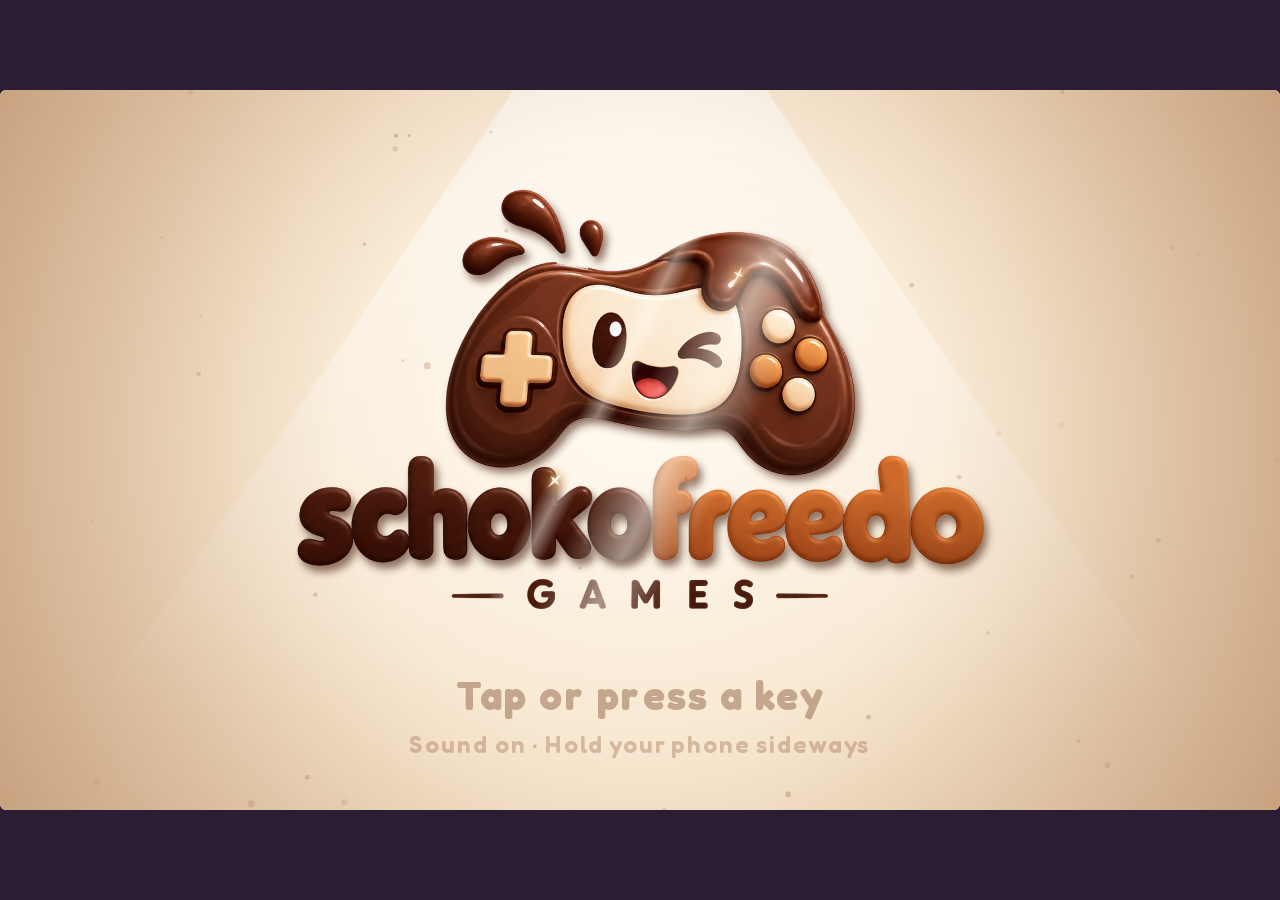
==== commit 34f6b729: "Toffo's new voice: real human vocalizations instead of TTS Toffo now reacts with recorded human soun" ====
--- a/Pookiewookie-App/index.html
+++ b/Pookiewookie-App/index.html
@@ -9,8 +9,8 @@
 <meta name="apple-mobile-web-app-status-bar-style" content="black-translucent">
 <meta name="apple-mobile-web-app-title" content="Starway Home">
 <link rel="manifest" href="manifest.webmanifest">
-<link rel="icon" href="icon-192.png">
-<link rel="apple-touch-icon" href="icon-180.png">
+<link rel="icon" href="icon-192-202610152257.png">
+<link rel="apple-touch-icon" href="icon-180-202610152257.png">
 <title>The Starway Home</title>
 <link rel="preload" href="p/fonts/fredoka-latin.woff2" as="font" type="font/woff2" crossorigin>
 <link rel="preload" href="p/brand/logo.png" as="image">
@@ -310,7 +310,7 @@
     </div>
     <p class="touchhelp" data-en="Left ◀ ▶ run (just slide your thumb across). Right: A jump, A again in the air = somersault, B shoot, ▼ ground pound. To start a level: jump and stomp the sign with ▼.">Links ◀ ▶ laufen (Daumen einfach rüberschieben). Rechts: A springen, in der Luft nochmal A = Salto, B schießen, ▼ Stampfer. Level starten: springen und mit ▼ aufs Schild stampfen.</p>
     <div class="btnrow"><button id="btnSettingsClose" class="btn" type="button" data-en="Done">Fertig</button><button id="btnReset" class="btn ghost" type="button" data-en="Delete progress">Spielstand löschen</button></div>
-    <p class="sub" style="margin:10px 0 0;font-size:12px">Schokofreedo Games · The Starway Home · Version 16<a id="lnkPrivacy" href="privacy.html" target="_blank" rel="noopener" style="color:var(--pink);margin-left:10px" hidden data-en="Privacy">Datenschutz</a></p>
+    <p class="sub" style="margin:10px 0 0;font-size:12px">Schokofreedo Games · The Starway Home · Version 17<br><span data-en="Toffo’s voice: Alba MacKenna (Universal Spurts, CC BY 4.0)">Toffos Stimme: Alba MacKenna (Universal Spurts, CC BY 4.0)</span><a id="lnkPrivacy" href="privacy.html" target="_blank" rel="noopener" style="color:var(--pink);margin-left:10px" hidden data-en="Privacy">Datenschutz</a></p>
   </div>
 </div>
 
@@ -421,6 +421,7 @@
 <script src="p/worlds.js"></script>
 <script src="p/audio.js"></script>
 <script src="p/voicelines.js"></script>
+<script src="p/vox.js"></script>
 <script src="p/economy.js"></script>
 <script src="p/puzzles.js"></script>
 <script src="p/levels.js"></script>
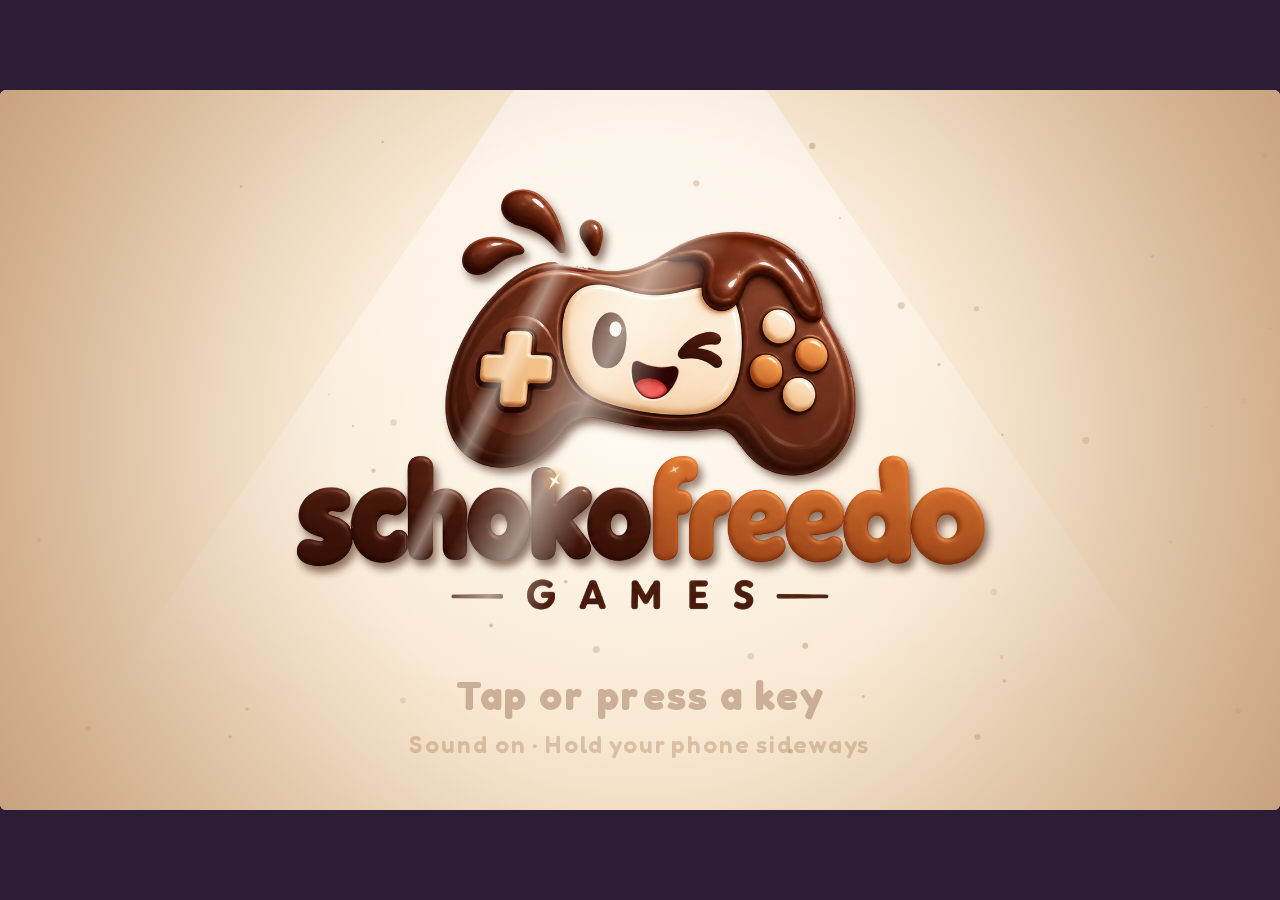
==== commit afecc374: "Teleporter pad and a techno disco bonus room The green bonus pipe is now a teleporter pad in the gro" ====
--- a/Pookiewookie-App/index.html
+++ b/Pookiewookie-App/index.html
@@ -9,8 +9,8 @@
 <meta name="apple-mobile-web-app-status-bar-style" content="black-translucent">
 <meta name="apple-mobile-web-app-title" content="Starway Home">
 <link rel="manifest" href="manifest.webmanifest">
-<link rel="icon" href="icon-192-202610152257.png">
-<link rel="apple-touch-icon" href="icon-180-202610152257.png">
+<link rel="icon" href="icon-192-202610152349.png">
+<link rel="apple-touch-icon" href="icon-180-202610152349.png">
 <title>The Starway Home</title>
 <link rel="preload" href="p/fonts/fredoka-latin.woff2" as="font" type="font/woff2" crossorigin>
 <link rel="preload" href="p/brand/logo.png" as="image">
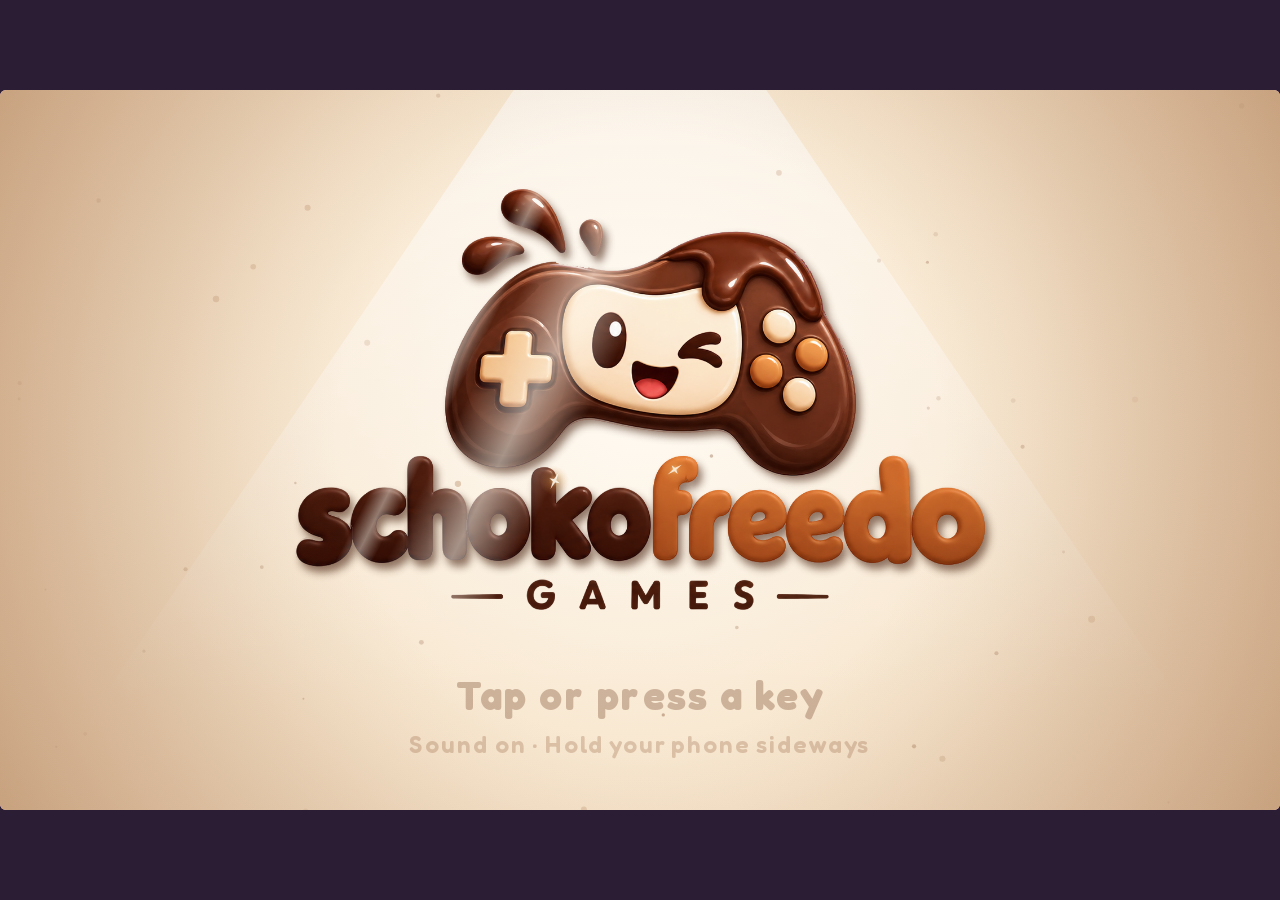
==== commit 70709fd9: "Studio intro: picture follows the sound clock; Toffo's placeholder sounds removed On phones the audi" ====
--- a/Pookiewookie-App/index.html
+++ b/Pookiewookie-App/index.html
@@ -9,8 +9,8 @@
 <meta name="apple-mobile-web-app-status-bar-style" content="black-translucent">
 <meta name="apple-mobile-web-app-title" content="Starway Home">
 <link rel="manifest" href="manifest.webmanifest">
-<link rel="icon" href="icon-192-202610152349.png">
-<link rel="apple-touch-icon" href="icon-180-202610152349.png">
+<link rel="icon" href="icon-192-202610160000.png">
+<link rel="apple-touch-icon" href="icon-180-202610160000.png">
 <title>The Starway Home</title>
 <link rel="preload" href="p/fonts/fredoka-latin.woff2" as="font" type="font/woff2" crossorigin>
 <link rel="preload" href="p/brand/logo.png" as="image">
@@ -310,7 +310,7 @@
     </div>
     <p class="touchhelp" data-en="Left ◀ ▶ run (just slide your thumb across). Right: A jump, A again in the air = somersault, B shoot, ▼ ground pound. To start a level: jump and stomp the sign with ▼.">Links ◀ ▶ laufen (Daumen einfach rüberschieben). Rechts: A springen, in der Luft nochmal A = Salto, B schießen, ▼ Stampfer. Level starten: springen und mit ▼ aufs Schild stampfen.</p>
     <div class="btnrow"><button id="btnSettingsClose" class="btn" type="button" data-en="Done">Fertig</button><button id="btnReset" class="btn ghost" type="button" data-en="Delete progress">Spielstand löschen</button></div>
-    <p class="sub" style="margin:10px 0 0;font-size:12px">Schokofreedo Games · The Starway Home · Version 17<br><span data-en="Toffo’s voice: Alba MacKenna (Universal Spurts, CC BY 4.0)">Toffos Stimme: Alba MacKenna (Universal Spurts, CC BY 4.0)</span><a id="lnkPrivacy" href="privacy.html" target="_blank" rel="noopener" style="color:var(--pink);margin-left:10px" hidden data-en="Privacy">Datenschutz</a></p>
+    <p class="sub" style="margin:10px 0 0;font-size:12px">Schokofreedo Games · The Starway Home · Version 17<a id="lnkPrivacy" href="privacy.html" target="_blank" rel="noopener" style="color:var(--pink);margin-left:10px" hidden data-en="Privacy">Datenschutz</a></p>
   </div>
 </div>
 
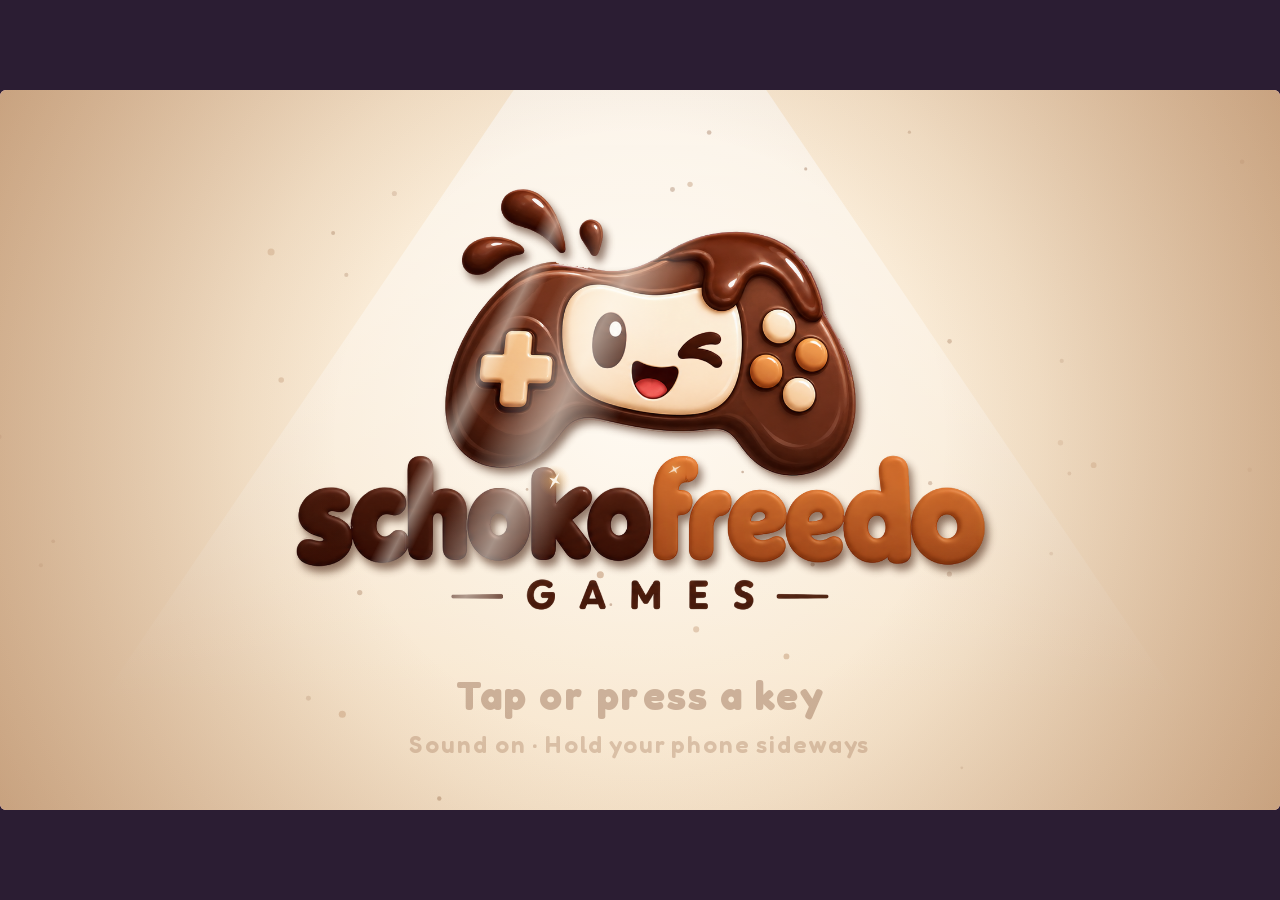
==== commit 061950c5: "Themed warp rooms and story cutscenes Every world's level select is now a unique warp room with its " ====
--- a/Pookiewookie-App/index.html
+++ b/Pookiewookie-App/index.html
@@ -9,8 +9,8 @@
 <meta name="apple-mobile-web-app-status-bar-style" content="black-translucent">
 <meta name="apple-mobile-web-app-title" content="Starway Home">
 <link rel="manifest" href="manifest.webmanifest">
-<link rel="icon" href="icon-192-202610160000.png">
-<link rel="apple-touch-icon" href="icon-180-202610160000.png">
+<link rel="icon" href="icon-192-202610182024.png">
+<link rel="apple-touch-icon" href="icon-180-202610182024.png">
 <title>The Starway Home</title>
 <link rel="preload" href="p/fonts/fredoka-latin.woff2" as="font" type="font/woff2" crossorigin>
 <link rel="preload" href="p/brand/logo.png" as="image">
@@ -432,6 +432,9 @@
 <script src="p/fx.js"></script>
 <script src="p/art.js"></script>
 <script src="p/halloween.js"></script>
+<script src="p/hubart.js"></script>
+<script src="p/cutscenes.js"></script>
+<script src="p/cutscene.js"></script>
 <script src="p/globe.js"></script>
 <script src="p/hub.js"></script>
 <script src="p/rocket.js"></script>
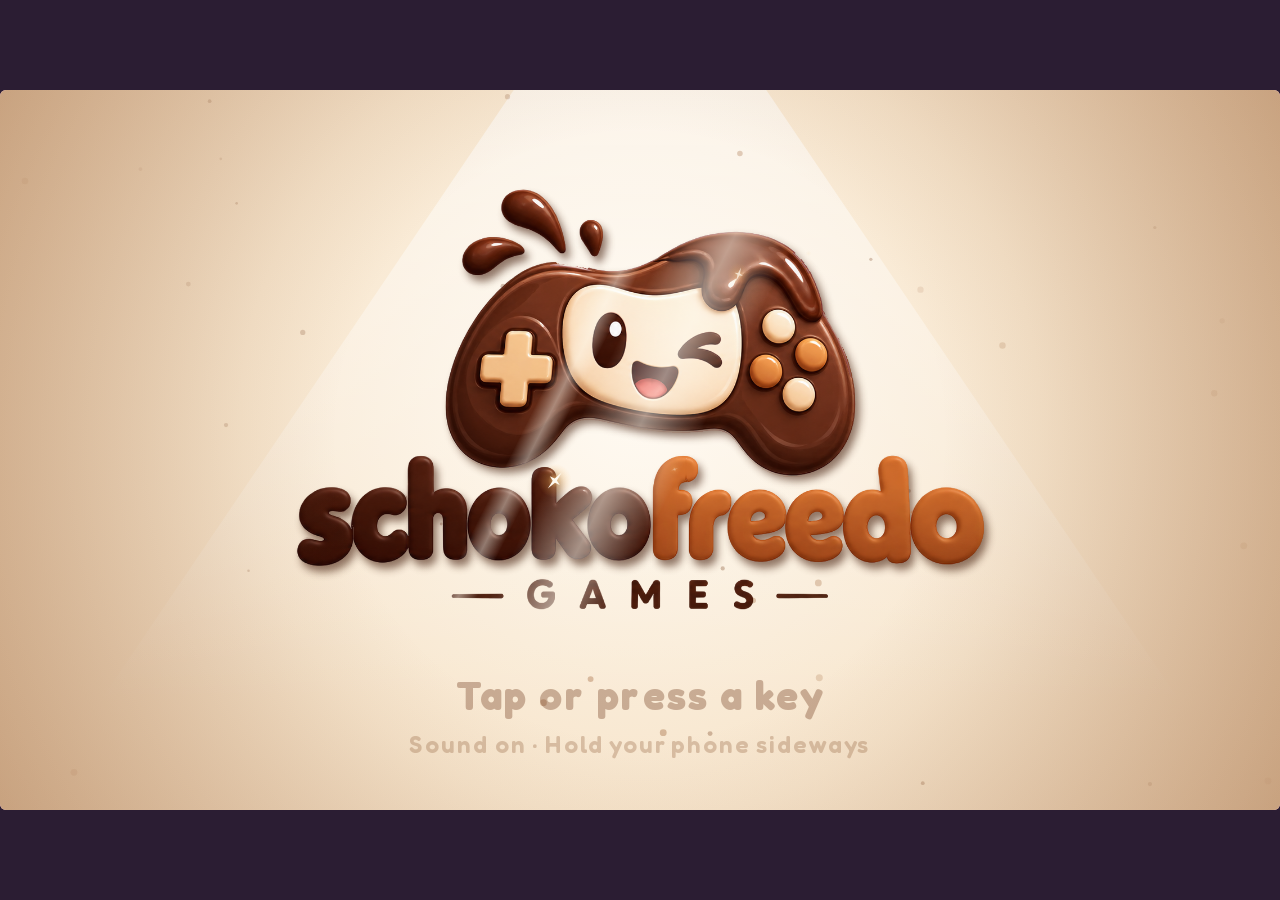
==== commit f04c00cf: "Star Run endless mode Sternenlauf: an endless auto-runner on the normal engine. The track is stitche" ====
--- a/Pookiewookie-App/index.html
+++ b/Pookiewookie-App/index.html
@@ -9,8 +9,8 @@
 <meta name="apple-mobile-web-app-status-bar-style" content="black-translucent">
 <meta name="apple-mobile-web-app-title" content="Starway Home">
 <link rel="manifest" href="manifest.webmanifest">
-<link rel="icon" href="icon-192-202610182024.png">
-<link rel="apple-touch-icon" href="icon-180-202610182024.png">
+<link rel="icon" href="icon-192-202610182258.png">
+<link rel="apple-touch-icon" href="icon-180-202610182258.png">
 <title>The Starway Home</title>
 <link rel="preload" href="p/fonts/fredoka-latin.woff2" as="font" type="font/woff2" crossorigin>
 <link rel="preload" href="p/brand/logo.png" as="image">
@@ -198,6 +198,24 @@
 .m-event .ev-ico{grid-row:span 2;font-size:calc(var(--u)*17);line-height:1;filter:drop-shadow(0 0 calc(var(--u)*4) rgba(255,160,40,.8));animation:badge 1.6s ease-in-out infinite}
 .m-event .ev-t{display:grid;min-width:0}.m-event b{font:700 calc(var(--u)*8.4)/1.1 var(--font)}.m-event small{font:600 calc(var(--u)*5.8)/1.2 var(--font);opacity:.9;white-space:nowrap;overflow:hidden;text-overflow:ellipsis}
 .m-event .ev-bar{grid-column:2;height:calc(var(--u)*3);border-radius:99px;background:rgba(0,0,0,.3);overflow:hidden}.m-event .ev-bar i{display:block;height:100%;width:0;background:linear-gradient(90deg,#ffd84a,#ff8a2a);border-radius:inherit}
+/* the Star Run bar: the endless mode, right under Play */
+.m-run{background:linear-gradient(120deg,#081a4a 0%,#1f4fd8 48%,#5ff6ff 100%);box-shadow:0 calc(var(--u)*2.4) 0 #06102e,0 0 calc(var(--u)*12) rgba(95,246,255,.45),inset 0 1px 0 rgba(255,255,255,.35);animation-delay:.18s}
+.m-run .ev-ico{filter:drop-shadow(0 0 calc(var(--u)*4) rgba(95,246,255,.9))}
+.m-run .ev-bar i{background:linear-gradient(90deg,#5ff6ff,#ffd84a)}
+body.runmode #touch{display:none!important}
+.card.runover{max-width:540px;padding:18px 22px}
+.card.runover h2{margin-bottom:0}
+.ro-dist{margin:0 0 2px;font:700 clamp(40px,9vw,64px)/1.05 var(--font);color:var(--gold);text-shadow:4px 4px 0 var(--plum)}
+.ro-dist small{font-size:.42em;margin-left:5px;color:#fff6c0}
+.ro-stats{display:grid;grid-template-columns:repeat(4,minmax(0,1fr));gap:6px 10px;margin:0 0 10px;text-align:left}
+.ro-stats .row dd{font-size:17px}
+.missions{list-style:none;margin:0 0 12px;padding:0;display:grid;gap:5px;text-align:left}
+.missions li{display:grid;grid-template-columns:20px 1fr auto;gap:4px 8px;align-items:center;padding:5px 10px;border-radius:12px;background:rgba(0,0,0,.2);font:600 13px/1.25 var(--font);color:var(--muted)}
+.missions li.done{color:#fff;background:rgba(155,231,165,.16)}
+.missions li b{font-size:15px;text-align:center;color:var(--mint)}
+.missions li em{font-style:normal;font-size:12px;color:var(--gold)}
+.missions .mbar{grid-column:2/4;height:4px;border-radius:99px;background:rgba(0,0,0,.3);overflow:hidden}.missions .mbar i{display:block;height:100%;background:linear-gradient(90deg,#5ff6ff,#ffd84a)}
+@media(max-height:480px){.card.runover{padding:10px 14px}.card.runover h2{font-size:19px}.ro-dist{font-size:34px}.ro-stats{margin-bottom:6px}.ro-stats .row dd{font-size:15px}.missions{margin-bottom:8px;gap:3px}.missions li{padding:3px 8px;font-size:12px}.card.runover .btn{padding:9px 16px;font-size:14px}}
 .m-tiles{display:grid;grid-template-columns:1fr 1fr;grid-auto-rows:1fr;gap:calc(var(--u)*6);flex:1;min-height:0}
 .m-tile{pointer-events:auto;position:relative;overflow:hidden;min-height:0;border-radius:calc(var(--u)*12);border:1px solid rgba(255,255,255,.24);background:linear-gradient(160deg,rgba(255,255,255,.22),rgba(255,255,255,.05) 60%);-webkit-backdrop-filter:blur(10px);backdrop-filter:blur(10px);color:#fff;text-align:left;padding:calc(var(--u)*5) calc(var(--u)*8);display:flex;flex-direction:column;justify-content:flex-end;cursor:pointer;box-shadow:inset 0 1px 0 rgba(255,255,255,.3),0 calc(var(--u)*3) calc(var(--u)*10) rgba(20,0,30,.3);transition:transform .15s,background .2s;animation:mIn .6s cubic-bezier(.2,1.4,.4,1) both}
 .m-tile:nth-child(1){animation-delay:.22s}.m-tile:nth-child(2){animation-delay:.28s}.m-tile:nth-child(3){animation-delay:.34s}.m-tile:nth-child(4){animation-delay:.4s}
@@ -271,6 +289,7 @@
     <button class="m-herotap" id="mHeroTap" type="button" aria-label="Held springen lassen" data-en-aria="Make the hero jump"></button>
     <div class="m-side">
       <button class="m-play" id="btnStart" type="button"><span class="pi"><svg viewBox="0 0 24 24"><path d="M8 4.8v14.4l11.6-7.2z"/></svg></span><b data-en="PLAY">SPIELEN</b><small id="mNextLvl">Welt 1 · Zuckerwattewiese</small><span class="m-bar"><i id="mBar"></i></span></button>
+      <button class="m-event m-run" id="mRun" type="button"><span class="ev-ico">🌠</span><span class="ev-t"><b data-en="Star Run: endless mode">Sternenlauf: Endlos-Modus</b><small id="mRunS" data-en="Run forever · 3 missions every day">Endlos laufen · jeden Tag 3 Missionen</small></span><span class="ev-bar"><i id="mRunBar"></i></span></button>
       <button class="m-event" id="mEvent" type="button" hidden><span class="ev-ico">🎃</span><span class="ev-t"><b data-en="Halloween event: Spooky Night">Halloween-Event: Gruselnacht</b><small id="mEventS"></small></span><span class="ev-bar"><i id="mEventBar"></i></span></button>
       <div class="m-tiles">
         <button class="m-tile t-daily" id="mDaily" type="button"><span class="ti"><svg viewBox="0 0 24 24"><path fill="currentColor" d="M13.5.67s.74 2.65.74 4.8c0 2.06-1.35 3.73-3.41 3.73-2.07 0-3.63-1.67-3.63-3.73l.03-.36C5.21 7.51 4 10.62 4 14c0 4.42 3.58 8 8 8s8-3.58 8-8C20 8.61 17.41 3.8 13.5.67zM11.71 19c-1.78 0-3.22-1.4-3.22-3.14 0-1.62 1.05-2.76 2.81-3.12 1.77-.36 3.6-1.21 4.62-2.58.39 1.29.59 2.65.59 4.04 0 2.65-2.15 4.8-4.8 4.8z"/></svg></span><b data-en="Daily Level">Tageslevel</b><small id="mDailyS" data-en="New every day">Jeden Tag neu</small></button>
@@ -284,7 +303,7 @@
   <div id="globeUI" hidden>
     <div class="ghead"><h2 data-en="Choose a world">Wähle eine Welt</h2><p id="gprog"></p></div>
     <div id="markers"></div>
-    <div class="gfoot"><button id="btnGlobeBack" class="btn ghost" type="button" data-en="‹ Menu">‹ Menü</button><button id="btnDaily" class="btn" type="button">Tageslevel</button><button class="btn btnShop" type="button">Shop</button><p data-en="Drag = rotate · ← → choose · Enter or click = fly in">Ziehen = drehen · ← → wählen · Enter oder Klick = reinfliegen</p></div>
+    <div class="gfoot"><button id="btnGlobeBack" class="btn ghost" type="button" data-en="‹ Menu">‹ Menü</button><button id="btnDaily" class="btn" type="button">Tageslevel</button><button id="btnRun" class="btn" type="button" data-en="Star Run">Sternenlauf</button><button class="btn btnShop" type="button">Shop</button><p data-en="Drag = rotate · ← → choose · Enter or click = fly in">Ziehen = drehen · ← → wählen · Enter oder Klick = reinfliegen</p></div>
   </div>
 </div>
 <div id="bubble">Where is my Mallo?</div>
@@ -310,7 +329,7 @@
     </div>
     <p class="touchhelp" data-en="Left ◀ ▶ run (just slide your thumb across). Right: A jump, A again in the air = somersault, B shoot, ▼ ground pound. To start a level: jump and stomp the sign with ▼.">Links ◀ ▶ laufen (Daumen einfach rüberschieben). Rechts: A springen, in der Luft nochmal A = Salto, B schießen, ▼ Stampfer. Level starten: springen und mit ▼ aufs Schild stampfen.</p>
     <div class="btnrow"><button id="btnSettingsClose" class="btn" type="button" data-en="Done">Fertig</button><button id="btnReset" class="btn ghost" type="button" data-en="Delete progress">Spielstand löschen</button></div>
-    <p class="sub" style="margin:10px 0 0;font-size:12px">Schokofreedo Games · The Starway Home · Version 17<a id="lnkPrivacy" href="privacy.html" target="_blank" rel="noopener" style="color:var(--pink);margin-left:10px" hidden data-en="Privacy">Datenschutz</a></p>
+    <p class="sub" style="margin:10px 0 0;font-size:12px">Schokofreedo Games · The Starway Home · Version 20<a id="lnkPrivacy" href="privacy.html" target="_blank" rel="noopener" style="color:var(--pink);margin-left:10px" hidden data-en="Privacy">Datenschutz</a></p>
   </div>
 </div>
 
@@ -407,6 +426,17 @@
     <p class="sub" data-en="Toffo and Mallo are together again. ♥ Collected every star cookie? The globe will tell you.">Toffo und Mallo sind wieder zusammen. ♥ Alle Sternkekse gesammelt? Der Globus zeigt es dir.</p>
     <p id="win-score"></p>
     <button id="btnWin" class="btn" type="button" data-en="To the globe">Zum Globus</button>
+  </div>
+</div>
+
+<div id="runover" class="ov" hidden>
+  <div class="card runover">
+    <h2 id="ro-title" data-en="Run over!">Lauf vorbei!</h2>
+    <p class="ro-dist" id="ro-dist">0<small>m</small></p>
+    <p class="sub" id="ro-sub"></p>
+    <dl class="ro-stats" id="ro-stats"></dl>
+    <ul class="missions" id="ro-missions"></ul>
+    <div class="btnrow"><button id="ro-revive" class="btn" type="button" data-en="Keep running">Weiterlaufen</button><button id="ro-again" class="btn" type="button" data-en="Run again">Nochmal</button><button id="ro-menu" class="btn ghost" type="button" data-en="Menu">Menü</button></div>
   </div>
 </div>
 
@@ -465,6 +495,7 @@
 <script src="p/sub.js"></script>
 <script src="p/finale1.js"></script>
 <script src="p/finale2.js"></script>
+<script src="p/run.js"></script>
 <script src="p/game.js"></script>
 <script>
 if ('serviceWorker' in navigator) { window.addEventListener('load', () => { navigator.serviceWorker.register('sw.js').catch(() => {}); }); }
